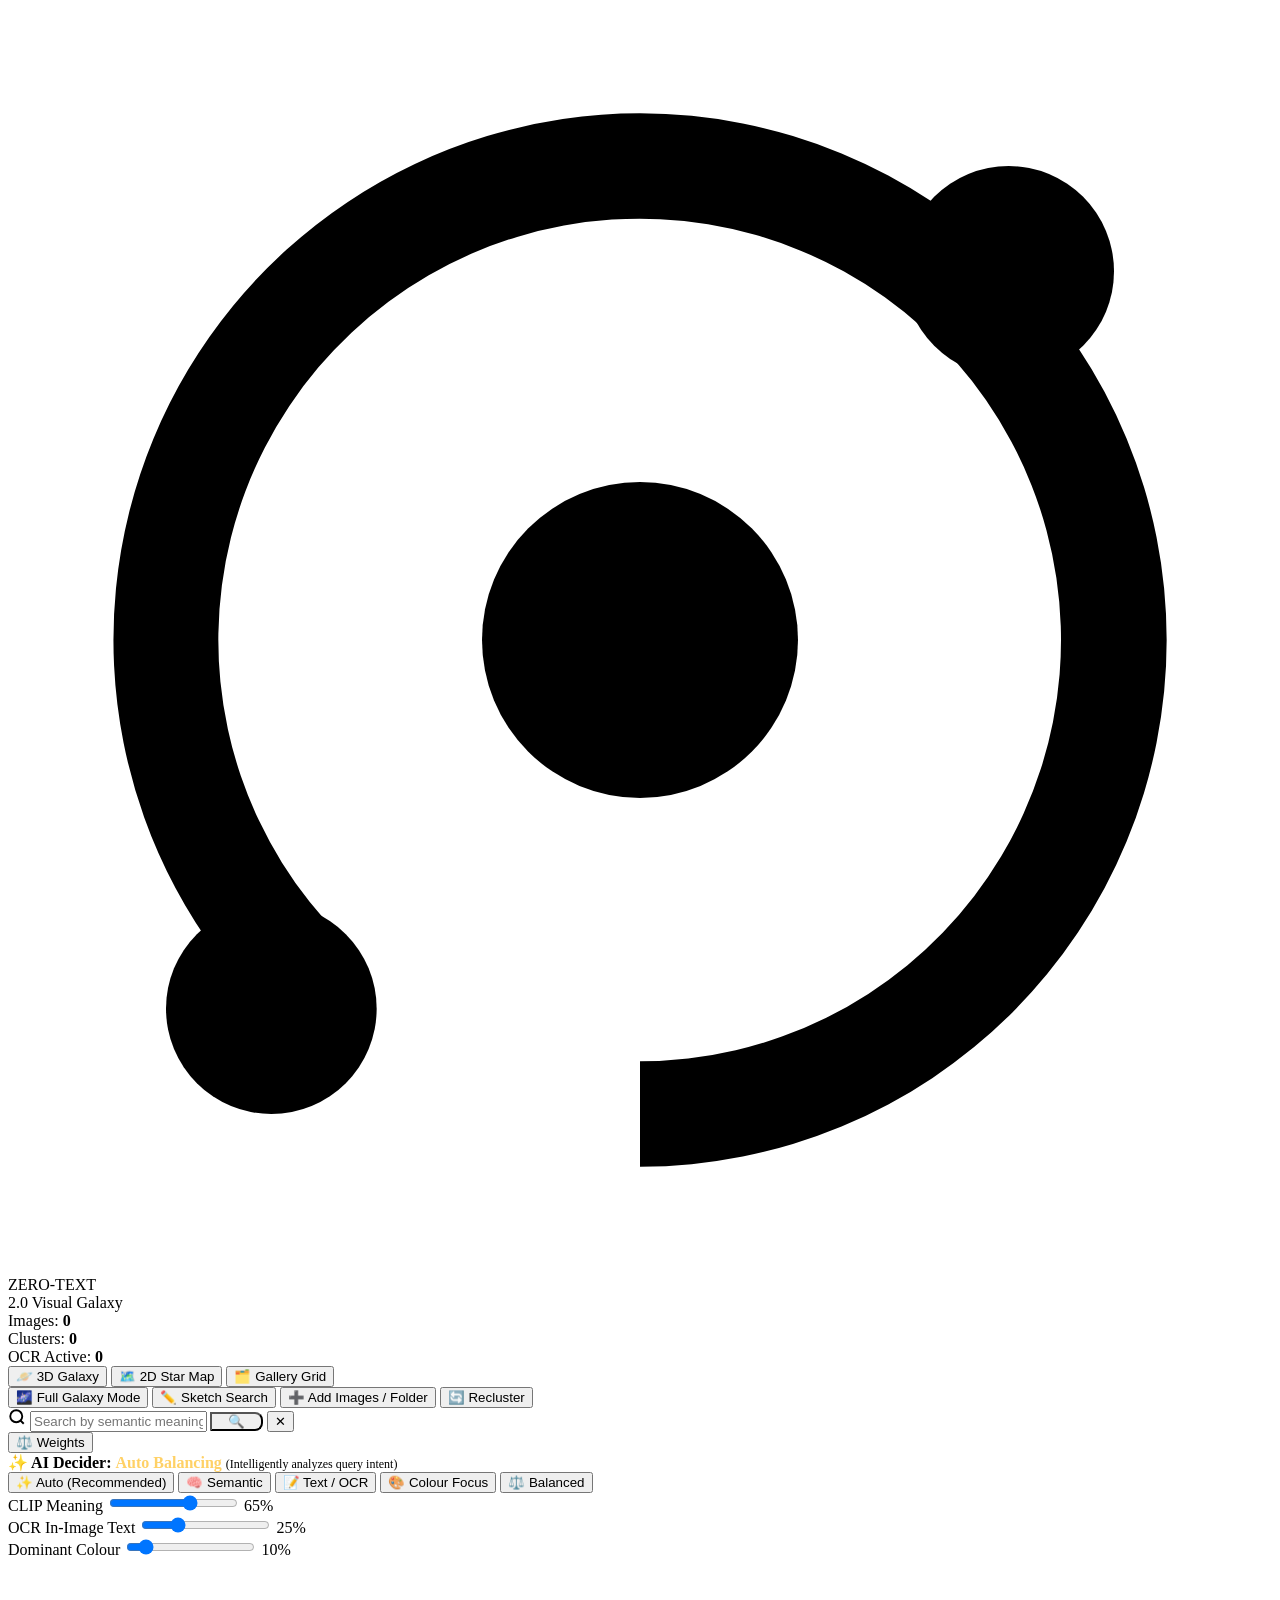
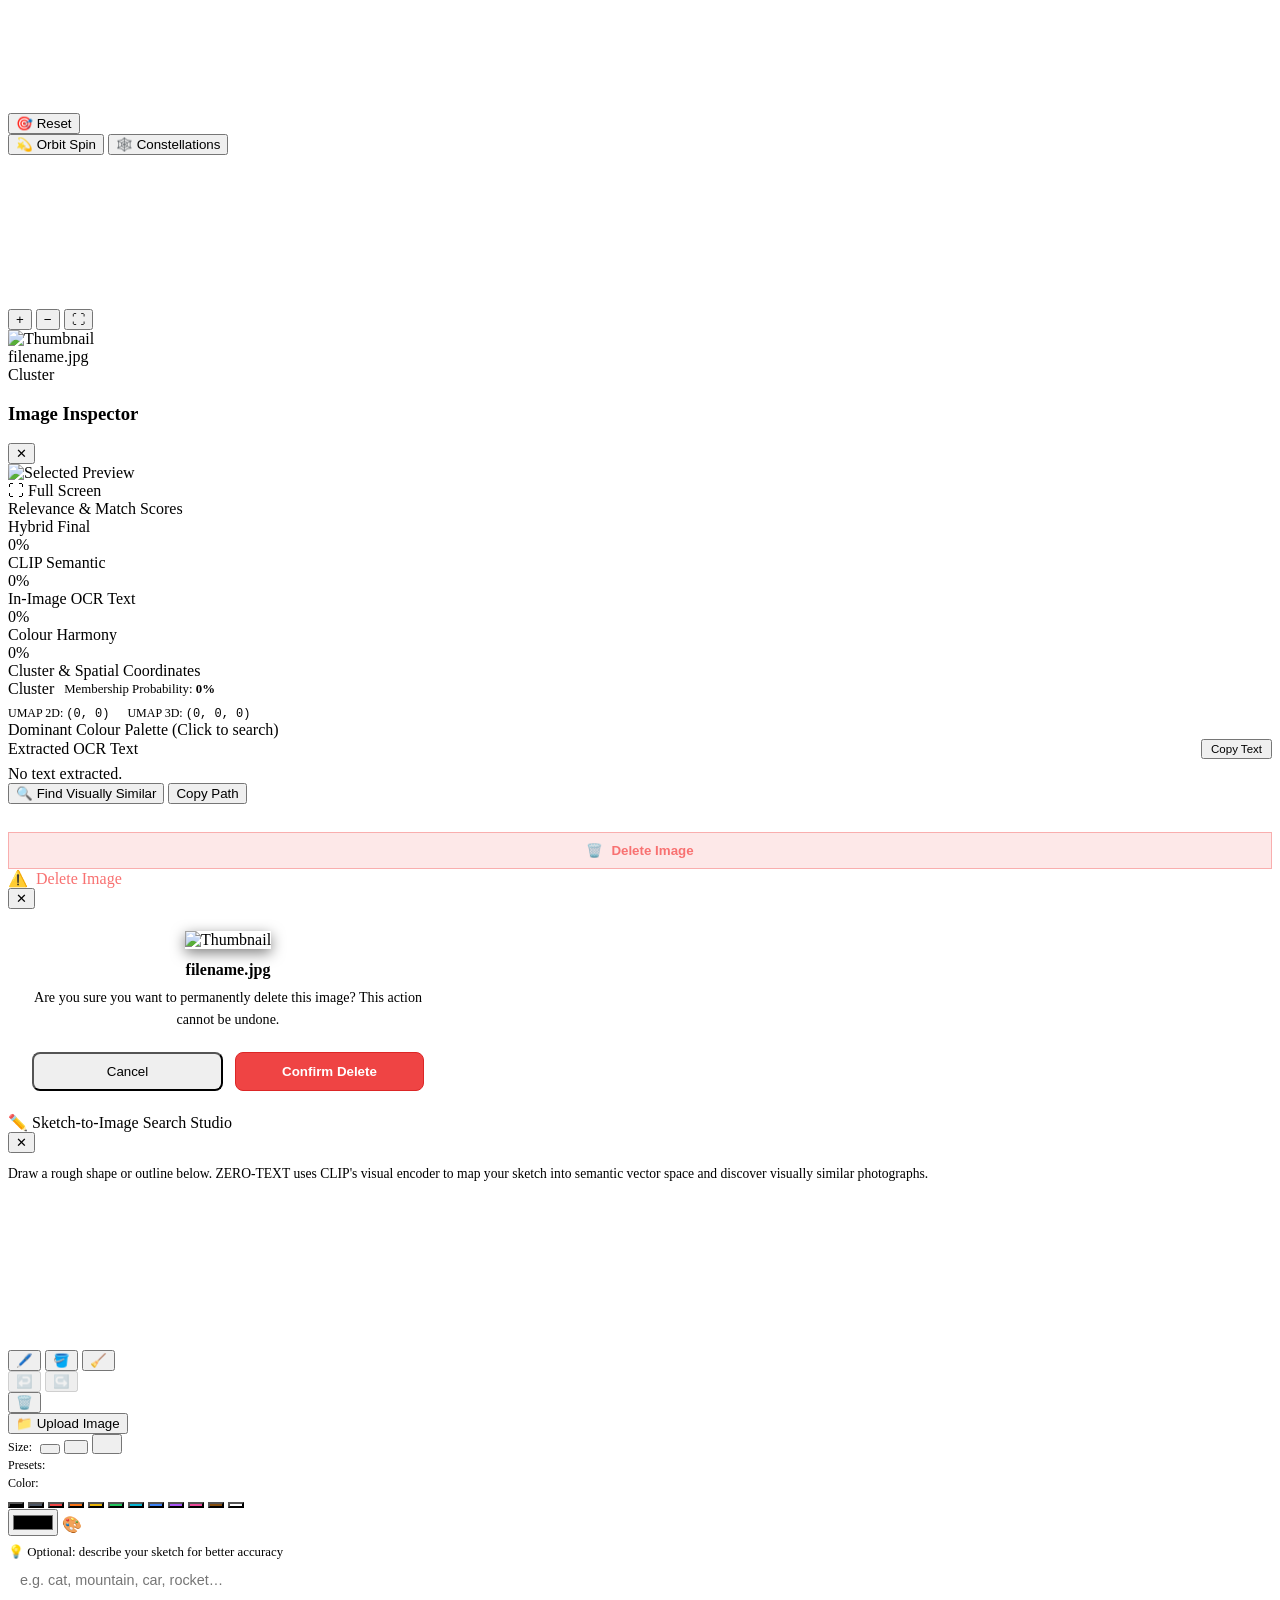
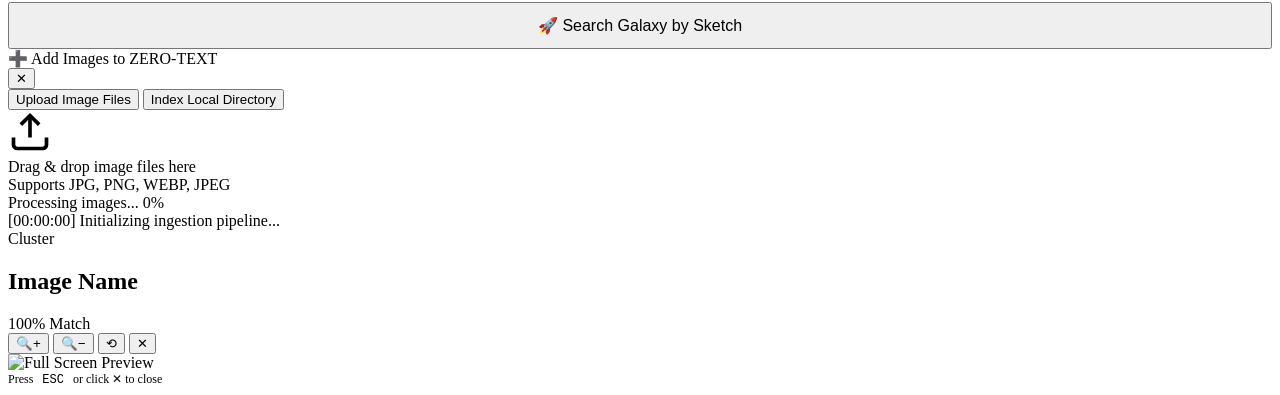
==== web/index.html @ 43053545 "drag search error fixed" ====
<!DOCTYPE html>
<html lang="en">
<head>
  <meta charset="UTF-8">
  <meta name="viewport" content="width=device-width, initial-scale=1.0">
  <title>ZERO-TEXT | 3D Visual Galaxy & Multimodal Explorer</title>
  <link rel="preconnect" href="https://fonts.googleapis.com">
  <link rel="preconnect" href="https://fonts.gstatic.com" crossorigin>
  <link href="https://fonts.googleapis.com/css2?family=Space+Grotesk:wght@600;700;800;900&display=swap" rel="stylesheet">
  <link rel="stylesheet" href="/static/css/styles.css?v=2.6">
  <link rel="stylesheet" href="/static/css/arcade.css?v=2.6">
  <style id="arcade-embedded-styles">
/* ============================================================
   SHADOWBOX ARCADE & RETRO CYBERPUNK INTEGRATION STYLESHEET
   ============================================================ */

/* -------------------------------------------------------------
   0. UNLOCK TOAST BANNER (Triggered on 'SAM')
   ------------------------------------------------------------- */
.arcade-unlock-banner {
  position: fixed;
  top: 16px;
  left: 50%;
  transform: translateX(-50%);
  z-index: 9999;
  background: linear-gradient(135deg, rgba(10, 15, 30, 0.96), rgba(20, 10, 35, 0.96));
  border: 1px solid var(--accent-cyan, #70e1d1);
  border-radius: var(--radius-lg, 16px);
  box-shadow: 0 0 30px rgba(0, 245, 212, 0.35), 0 10px 40px rgba(0, 0, 0, 0.8);
  backdrop-filter: blur(12px);
  padding: 12px 24px;
  max-width: 680px;
  width: 90%;
  animation: slideDownBanner 0.4s cubic-bezier(0.16, 1, 0.3, 1) forwards;
  display: flex;
  align-items: center;
}

@keyframes slideDownBanner {
  from { opacity: 0; transform: translate(-50%, -30px); }
  to { opacity: 1; transform: translate(-50%, 0); }
}

.arcade-unlock-banner.glow-pulse {
  animation: slideDownBanner 0.4s ease forwards, arcadeGlowPulse 2s ease infinite alternate;
}

@keyframes arcadeGlowPulse {
  0% { box-shadow: 0 0 25px rgba(0, 245, 212, 0.35), 0 0 45px rgba(247, 37, 133, 0.2); }
  100% { box-shadow: 0 0 45px rgba(0, 245, 212, 0.65), 0 0 70px rgba(247, 37, 133, 0.4); }
}

.arcade-unlock-content {
  display: flex;
  align-items: center;
  gap: 16px;
  width: 100%;
}

.arcade-unlock-icon {
  font-size: 1.8rem;
  color: #ffd166;
  filter: drop-shadow(0 0 10px rgba(255, 209, 102, 0.8));
  animation: pulseIcon 1.2s infinite alternate;
}

@keyframes pulseIcon {
  0% { transform: scale(1); }
  100% { transform: scale(1.15); }
}

.arcade-unlock-text {
  flex: 1;
  display: flex;
  flex-direction: column;
}

.arcade-unlock-title {
  font-family: 'Space Grotesk', 'Segoe UI', sans-serif;
  font-weight: 800;
  font-size: 1.05rem;
  letter-spacing: 0.08em;
  color: #fff;
  text-shadow: 0 0 8px rgba(0, 245, 212, 0.8);
}

.arcade-unlock-sub {
  font-size: 0.78rem;
  color: var(--text-muted, #8b9bb4);
  letter-spacing: 0.04em;
}

.arcade-unlock-close {
  background: transparent;
  border: none;
  color: var(--text-muted, #8b9bb4);
  font-size: 1.2rem;
  cursor: pointer;
  padding: 4px;
  line-height: 1;
  transition: color 0.2s;
}

.arcade-unlock-close:hover {
  color: #fff;
}

/* -------------------------------------------------------------
   1. VIEW CONTAINER - ARCADE BAY
   ------------------------------------------------------------- */
#view-arcade {
  display: none;
  width: 100%;
  height: 100%;
  overflow-y: auto;
  padding: 32px 24px;
  box-sizing: border-box;
}

#view-arcade.active {
  display: block !important;
  opacity: 1 !important;
}

.arcade-bay-wrapper {
  max-width: 1240px;
  margin: 0 auto;
  display: flex;
  flex-direction: column;
  gap: 32px;
}

/* -------------------------------------------------------------
   2. HERO HEADER SECTION
   ------------------------------------------------------------- */
.arcade-hero {
  text-align: center;
  position: relative;
  padding: 28px 24px 24px;
  background: linear-gradient(180deg, rgba(16, 24, 48, 0.65) 0%, rgba(10, 15, 30, 0.45) 100%);
  border-radius: var(--radius-lg, 16px);
  border: 1px solid rgba(0, 245, 212, 0.2);
  box-shadow: 0 8px 32px rgba(0, 0, 0, 0.4), inset 0 0 20px rgba(0, 245, 212, 0.05);
}

.arcade-hero-badge {
  display: inline-block;
  padding: 5px 16px;
  font-size: 0.72rem;
  font-weight: 800;
  letter-spacing: 0.16em;
  text-transform: uppercase;
  color: var(--accent-cyan, #70e1d1);
  background: rgba(0, 245, 212, 0.12);
  border: 1px solid rgba(0, 245, 212, 0.35);
  border-radius: 20px;
  margin-bottom: 12px;
  box-shadow: 0 0 12px rgba(0, 245, 212, 0.2);
}

.arcade-hero-title {
  font-family: 'Space Grotesk', 'Segoe UI', sans-serif;
  font-size: 2.6rem;
  font-weight: 900;
  letter-spacing: 0.05em;
  background: linear-gradient(135deg, #ffffff 20%, #00f5d4 60%, #f72585 100%);
  -webkit-background-clip: text;
  -webkit-text-fill-color: transparent;
  margin: 0 0 8px 0;
  text-shadow: 0 0 25px rgba(0, 245, 212, 0.3);
}

.arcade-hero-tagline {
  font-size: 0.92rem;
  color: var(--text-muted, #8b9bb4);
  letter-spacing: 0.1em;
  text-transform: uppercase;
  margin-bottom: 24px;
  font-weight: 600;
}

/* -------------------------------------------------------------
   3. LIVE TELEMETRY STATUS BAR
   ------------------------------------------------------------- */
.arcade-status-bar {
  display: flex;
  align-items: center;
  justify-content: space-between;
  flex-wrap: wrap;
  gap: 16px;
  background: rgba(13, 19, 36, 0.88);
  border: 1px solid rgba(255, 255, 255, 0.08);
  border-radius: var(--radius-md, 10px);
  padding: 12px 20px;
  margin-top: 14px;
  backdrop-filter: blur(8px);
}

.status-indicator {
  display: flex;
  align-items: center;
  gap: 10px;
  font-weight: 700;
  font-size: 0.9rem;
}

.status-dot {
  width: 12px;
  height: 12px;
  border-radius: 50%;
  transition: all 0.3s ease;
  display: inline-block;
}

.status-dot.ready {
  background: #00f5d4;
  box-shadow: 0 0 12px rgba(0, 245, 212, 0.8);
}

.status-dot.running {
  background: #f72585;
  box-shadow: 0 0 16px rgba(247, 37, 133, 0.9);
  animation: pulseDot 1s infinite alternate;
}

@keyframes pulseDot {
  0% { transform: scale(1); }
  100% { transform: scale(1.3); }
}

.status-text {
  font-weight: 700;
  font-size: 0.88rem;
  color: var(--text-main, #f0f4fc);
  letter-spacing: 0.3px;
}

.status-telemetry {
  display: flex;
  align-items: center;
  gap: 18px;
  font-size: 0.84rem;
  color: var(--text-muted, #8b9bb4);
  flex-wrap: wrap;
}

.telemetry-item {
  display: inline-flex;
  align-items: center;
  gap: 6px;
  font-size: 0.84rem;
  color: var(--text-muted, #8b9bb4);
}

.telemetry-item strong {
  color: var(--accent-cyan, #70e1d1);
}

.status-actions {
  display: flex;
  align-items: center;
  gap: 10px;
}

.btn-arcade-refresh {
  padding: 7px 16px;
  font-size: 0.82rem;
  font-weight: 700;
  background: rgba(255, 255, 255, 0.08);
  border: 1px solid rgba(255, 255, 255, 0.16);
  border-radius: var(--radius-sm, 6px);
  color: var(--text-main, #f0f4fc);
  cursor: pointer;
  transition: all 0.2s;
  display: inline-flex;
  align-items: center;
  gap: 6px;
}

.btn-arcade-refresh:hover {
  background: rgba(0, 245, 212, 0.2);
  border-color: var(--accent-cyan, #70e1d1);
  color: #fff;
  box-shadow: 0 0 12px rgba(0, 245, 212, 0.3);
}

.btn-arcade-stop, .btn.btn-arcade-stop.danger {
  padding: 7px 16px;
  font-size: 0.82rem;
  font-weight: 700;
  background: rgba(247, 37, 133, 0.2);
  border: 1px solid rgba(247, 37, 133, 0.55);
  border-radius: var(--radius-sm, 6px);
  color: #ff6b9d;
  cursor: pointer;
  transition: all 0.2s;
  display: inline-flex;
  align-items: center;
  gap: 6px;
}

.btn-arcade-stop:hover, .btn.btn-arcade-stop.danger:hover {
  background: rgba(247, 37, 133, 0.45);
  box-shadow: 0 0 16px rgba(247, 37, 133, 0.6);
  color: #fff;
}

/* -------------------------------------------------------------
   4. MISSING DEPENDENCIES ALERT BOX
   ------------------------------------------------------------- */
.arcade-alert-box {
  display: flex;
  align-items: center;
  gap: 14px;
  margin-top: 16px;
  padding: 14px 20px;
  border-radius: var(--radius-md, 10px);
  background: rgba(255, 159, 28, 0.1);
  border: 1px solid rgba(255, 159, 28, 0.35);
  color: #ffbe76;
  text-align: left;
  font-size: 0.85rem;
}

.arcade-alert-box .alert-icon {
  font-size: 1.6rem;
}

.arcade-alert-box .alert-content {
  flex: 1;
  display: flex;
  flex-direction: column;
  gap: 4px;
}

.arcade-alert-box .code-pill {
  display: inline-block;
  background: rgba(0, 0, 0, 0.5);
  padding: 3px 10px;
  border-radius: 4px;
  color: #00f5d4;
  font-family: 'Consolas', monospace;
  font-size: 0.85rem;
  margin-top: 4px;
  border: 1px solid rgba(0, 245, 212, 0.25);
}

/* -------------------------------------------------------------
   4B. LIVE SENSOR DIAGNOSTIC & CALIBRATION MIRROR
   ------------------------------------------------------------- */
.btn-arcade-mirror {
  padding: 7px 16px;
  font-size: 0.82rem;
  font-weight: 700;
  background: linear-gradient(135deg, rgba(0, 245, 212, 0.15) 0%, rgba(112, 225, 209, 0.25) 100%);
  border: 1px solid rgba(0, 245, 212, 0.4);
  border-radius: var(--radius-sm, 6px);
  color: var(--accent-cyan, #70e1d1);
  cursor: pointer;
  transition: all 0.25s ease;
  display: inline-flex;
  align-items: center;
  gap: 6px;
}

.btn-arcade-mirror:hover {
  background: linear-gradient(135deg, rgba(0, 245, 212, 0.3) 0%, rgba(112, 225, 209, 0.45) 100%);
  border-color: #00f5d4;
  color: #fff;
  box-shadow: 0 0 16px rgba(0, 245, 212, 0.35);
  transform: translateY(-1px);
}

.arcade-mirror-panel {
  background: linear-gradient(170deg, rgba(14, 20, 38, 0.95) 0%, rgba(8, 12, 24, 0.98) 100%);
  border: 1px solid rgba(0, 245, 212, 0.3);
  border-radius: var(--radius-lg, 16px);
  padding: 22px;
  margin-bottom: 28px;
  box-shadow: 0 12px 36px rgba(0, 0, 0, 0.5), 0 0 24px rgba(0, 245, 212, 0.12);
  animation: mirrorFadeIn 0.3s cubic-bezier(0.16, 1, 0.3, 1);
}

@keyframes mirrorFadeIn {
  from { opacity: 0; transform: translateY(-12px); }
  to { opacity: 1; transform: translateY(0); }
}

.mirror-panel-header {
  display: flex;
  align-items: center;
  justify-content: space-between;
  margin-bottom: 18px;
  padding-bottom: 12px;
  border-bottom: 1px solid rgba(255, 255, 255, 0.08);
}

.mirror-panel-title {
  display: flex;
  align-items: center;
  gap: 10px;
  font-size: 0.95rem;
  color: var(--text-main, #f0f4fc);
  letter-spacing: 0.5px;
}

.pulse-optic {
  width: 10px;
  height: 10px;
  border-radius: 50%;
  background: #00f5d4;
  box-shadow: 0 0 10px #00f5d4;
  animation: opticPulse 1.6s infinite;
}

@keyframes opticPulse {
  0%, 100% { opacity: 1; transform: scale(1); }
  50% { opacity: 0.4; transform: scale(0.8); }
}

.mirror-badge {
  font-size: 0.68rem;
  font-weight: 800;
  padding: 2px 8px;
  border-radius: 4px;
  background: rgba(0, 245, 212, 0.15);
  color: #00f5d4;
  border: 1px solid rgba(0, 245, 212, 0.35);
  letter-spacing: 1px;
}

.btn-close-mirror {
  background: rgba(255, 255, 255, 0.06);
  border: 1px solid rgba(255, 255, 255, 0.12);
  color: var(--text-muted, #8b9bb4);
  padding: 5px 12px;
  border-radius: 6px;
  cursor: pointer;
  font-size: 0.8rem;
  transition: all 0.2s;
}

.btn-close-mirror:hover {
  background: rgba(239, 71, 111, 0.2);
  border-color: #ef476f;
  color: #fff;
}

.mirror-body {
  display: grid;
  grid-template-columns: 1fr 340px;
  gap: 22px;
  align-items: start;
}

@media (max-width: 900px) {
  .mirror-body { grid-template-columns: 1fr; }
}

.mirror-video-container {
  position: relative;
  width: 100%;
  aspect-ratio: 16 / 9;
  max-height: 380px;
  background: #000;
  border-radius: 12px;
  overflow: hidden;
  border: 1px solid rgba(0, 245, 212, 0.35);
  box-shadow: inset 0 0 20px rgba(0, 245, 212, 0.15);
}

.mirror-video-container video {
  width: 100%;
  height: 100%;
  object-fit: cover;
  transform: scaleX(-1);
  display: block;
}

.mirror-hud-overlay {
  position: absolute;
  inset: 0;
  pointer-events: none;
  display: flex;
  flex-direction: column;
  justify-content: space-between;
  padding: 12px;
}

.hud-corner {
  position: absolute;
  width: 18px;
  height: 18px;
  border-color: #00f5d4;
  border-style: solid;
}

.hud-corner.top-left { top: 12px; left: 12px; border-width: 2px 0 0 2px; }
.hud-corner.top-right { top: 12px; right: 12px; border-width: 2px 2px 0 0; }
.hud-corner.bottom-left { bottom: 12px; left: 12px; border-width: 0 0 2px 2px; }
.hud-corner.bottom-right { bottom: 12px; right: 12px; border-width: 0 2px 2px 0; }

.hud-pose-guide {
  position: absolute;
  top: 50%;
  left: 50%;
  transform: translate(-50%, -50%);
  width: 220px;
  height: 260px;
  display: flex;
  flex-direction: column;
  align-items: center;
  pointer-events: none;
}

.guide-head {
  width: 74px;
  height: 88px;
  border: 2px dashed rgba(0, 245, 212, 0.55);
  border-radius: 50%;
  margin-top: 10px;
  box-shadow: 0 0 12px rgba(0, 245, 212, 0.2);
}

.guide-torso {
  position: relative;
  width: 100%;
  flex: 1;
  display: flex;
  align-items: center;
  justify-content: space-between;
}

.guide-shoulder-line {
  position: absolute;
  top: 24px;
  left: 10%;
  right: 10%;
  height: 2px;
  background: linear-gradient(90deg, transparent, rgba(0, 245, 212, 0.4), transparent);
}

.guide-strike-zone {
  width: 52px;
  height: 52px;
  border-radius: 50%;
  border: 2px solid rgba(255, 209, 102, 0.6);
  background: rgba(255, 209, 102, 0.1);
  display: flex;
  align-items: center;
  justify-content: center;
  font-size: 0.75rem;
  font-weight: 800;
  color: #ffd166;
  box-shadow: 0 0 12px rgba(255, 209, 102, 0.25);
  animation: strikePulse 2s infinite ease-in-out;
}

@keyframes strikePulse {
  0%, 100% { transform: scale(1); opacity: 0.8; }
  50% { transform: scale(1.1); opacity: 1; }
}

.hud-fps-pill {
  position: absolute;
  top: 12px;
  left: 36px;
  font-family: 'Consolas', monospace;
  font-size: 0.75rem;
  font-weight: 700;
  color: #00f5d4;
  background: rgba(0, 0, 0, 0.6);
  padding: 2px 8px;
  border-radius: 4px;
  border: 1px solid rgba(0, 245, 212, 0.25);
}

.hud-feed-badge {
  position: absolute;
  bottom: 12px;
  right: 36px;
  font-size: 0.7rem;
  font-weight: 700;
  letter-spacing: 0.8px;
  color: var(--text-muted, #8b9bb4);
  background: rgba(0, 0, 0, 0.6);
  padding: 3px 8px;
  border-radius: 4px;
}

.mirror-telemetry-col {
  display: flex;
  flex-direction: column;
  gap: 14px;
}

.sensor-metric-card {
  background: rgba(255, 255, 255, 0.03);
  border: 1px solid rgba(255, 255, 255, 0.07);
  border-radius: 10px;
  padding: 12px 14px;
}

.metric-label {
  display: block;
  font-size: 0.75rem;
  font-weight: 700;
  color: var(--text-muted, #8b9bb4);
  text-transform: uppercase;
  letter-spacing: 0.5px;
  margin-bottom: 6px;
}

.metric-value-row, .metric-label-row {
  display: flex;
  align-items: center;
  justify-content: space-between;
  margin-bottom: 8px;
}

.lighting-pill {
  font-size: 0.7rem;
  font-weight: 800;
  padding: 2px 8px;
  border-radius: 4px;
  background: rgba(6, 214, 160, 0.2);
  color: #06d6a0;
  border: 1px solid rgba(6, 214, 160, 0.4);
}

.metric-bar-bg {
  position: relative;
  width: 100%;
  height: 8px;
  background: rgba(0, 0, 0, 0.4);
  border-radius: 4px;
  overflow: hidden;
  border: 1px solid rgba(255, 255, 255, 0.08);
}

.metric-bar-fill {
  height: 100%;
  background: linear-gradient(90deg, #00f5d4, #70e1d1);
  border-radius: 4px;
  transition: width 0.1s ease-out;
}

.mic-meter-bg {
  height: 12px;
  border-radius: 6px;
  overflow: visible;
}

.mic-meter-fill {
  background: linear-gradient(90deg, #06d6a0 0%, #ffd166 65%, #ef476f 100%);
  transition: width 0.06s ease;
}

.kiai-marker {
  position: absolute;
  top: -18px;
  right: 20%;
  font-size: 0.62rem;
  font-weight: 800;
  color: #ffbe76;
  letter-spacing: 0.5px;
}

.kiai-active {
  color: #ff3838 !important;
  text-shadow: 0 0 8px rgba(255, 56, 56, 0.8);
}

.metric-hint {
  display: block;
  font-size: 0.72rem;
  color: var(--text-dim, #637b99);
  margin-top: 6px;
}

.framing-status {
  font-size: 0.78rem;
  line-height: 1.4;
  color: var(--text-main, #f0f4fc);
}

.mirror-actions-row {
  display: flex;
  flex-direction: column;
  gap: 8px;
  margin-top: 4px;
}

.mirror-note {
  font-size: 0.72rem;
  color: var(--text-dim, #637b99);
  line-height: 1.3;
}

/* -------------------------------------------------------------
   5. INTERACTIVE LAUNCH CARDS GRID
   ------------------------------------------------------------- */
.arcade-cards-grid {
  display: grid;
  grid-template-columns: repeat(auto-fit, minmax(320px, 1fr));
  gap: 24px;
}

.arcade-card {
  position: relative;
  background: linear-gradient(170deg, rgba(18, 26, 48, 0.85) 0%, rgba(10, 14, 28, 0.95) 100%);
  border: 1px solid rgba(255, 255, 255, 0.08);
  border-radius: var(--radius-lg, 16px);
  padding: 28px 24px;
  display: flex;
  flex-direction: column;
  transition: all 0.3s cubic-bezier(0.16, 1, 0.3, 1);
  overflow: hidden;
  box-shadow: 0 8px 24px rgba(0, 0, 0, 0.4);
}

.arcade-card-glow {
  position: absolute;
  top: -60px;
  right: -60px;
  width: 180px;
  height: 180px;
  border-radius: 50%;
  background: radial-gradient(circle, rgba(112, 225, 209, 0.18) 0%, transparent 70%);
  pointer-events: none;
  transition: opacity 0.3s ease;
}

.launcher-card .arcade-card-glow {
  background: radial-gradient(circle, rgba(112, 225, 209, 0.22) 0%, transparent 70%);
}

.boxing-card .arcade-card-glow {
  background: radial-gradient(circle, rgba(247, 37, 133, 0.25) 0%, transparent 70%);
}

.fruit-card .arcade-card-glow {
  background: radial-gradient(circle, rgba(0, 245, 212, 0.25) 0%, transparent 70%);
}

.arcade-card:hover {
  transform: translateY(-6px);
  border-color: rgba(0, 245, 212, 0.5);
  box-shadow: 0 16px 36px rgba(0, 0, 0, 0.6), 0 0 25px rgba(0, 245, 212, 0.2);
}

.launcher-card:hover {
  border-color: rgba(112, 225, 209, 0.5);
  box-shadow: 0 16px 36px rgba(0, 0, 0, 0.6), 0 0 25px rgba(112, 225, 209, 0.25);
}

.boxing-card:hover {
  border-color: rgba(247, 37, 133, 0.5);
  box-shadow: 0 16px 36px rgba(0, 0, 0, 0.6), 0 0 25px rgba(247, 37, 133, 0.3);
}

.fruit-card:hover {
  border-color: rgba(0, 245, 212, 0.6);
  box-shadow: 0 16px 36px rgba(0, 0, 0, 0.6), 0 0 25px rgba(0, 245, 212, 0.3);
}

.arcade-card .card-badge {
  align-self: flex-start;
  font-size: 0.68rem;
  font-weight: 800;
  letter-spacing: 0.12em;
  padding: 4px 12px;
  border-radius: 12px;
  background: rgba(255, 209, 102, 0.15);
  color: #ffd166;
  border: 1px solid rgba(255, 209, 102, 0.35);
  margin-bottom: 16px;
  text-transform: uppercase;
}

.arcade-card .card-badge.boxing-badge {
  background: rgba(247, 37, 133, 0.15);
  color: #f72585;
  border-color: rgba(247, 37, 133, 0.35);
}

.arcade-card .card-badge.fruit-badge {
  background: rgba(0, 245, 212, 0.15);
  color: #00f5d4;
  border-color: rgba(0, 245, 212, 0.35);
}

.arcade-card .card-icon {
  font-size: 2.8rem;
  margin-bottom: 12px;
  filter: drop-shadow(0 4px 10px rgba(0, 0, 0, 0.4));
  line-height: 1;
}

.arcade-card .card-title {
  font-family: 'Space Grotesk', 'Segoe UI', sans-serif;
  font-size: 1.45rem;
  font-weight: 800;
  color: var(--text-main, #f0f4fc);
  margin: 0 0 8px 0;
  line-height: 1.25;
}

.arcade-card .card-desc {
  font-size: 0.88rem;
  color: var(--text-muted, #8b9bb4);
  line-height: 1.5;
  margin-bottom: 20px;
  flex: 1;
}

.arcade-card .card-specs {
  display: flex;
  flex-wrap: wrap;
  gap: 8px;
  margin-bottom: 22px;
}

.arcade-card .card-specs span {
  font-size: 0.75rem;
  padding: 5px 10px;
  background: rgba(255, 255, 255, 0.05);
  border: 1px solid rgba(255, 255, 255, 0.1);
  border-radius: var(--radius-sm, 6px);
  color: var(--text-muted, #8b9bb4);
  font-weight: 500;
}

.btn-arcade-launch {
  appearance: none;
  -webkit-appearance: none;
  display: flex;
  align-items: center;
  justify-content: center;
  gap: 8px;
  padding: 12px 18px;
  background: linear-gradient(135deg, rgba(0, 245, 212, 0.22), rgba(0, 187, 249, 0.32));
  border: 1px solid var(--accent-cyan, #70e1d1);
  border-radius: var(--radius-md, 10px);
  color: #fff;
  font-family: 'Space Grotesk', 'Segoe UI', sans-serif;
  font-weight: 700;
  font-size: 0.95rem;
  cursor: pointer;
  transition: all 0.25s ease;
  box-shadow: 0 4px 15px rgba(0, 245, 212, 0.18);
  width: 100%;
}

.btn-arcade-launch:hover:not(:disabled) {
  background: linear-gradient(135deg, rgba(0, 245, 212, 0.45), rgba(0, 187, 249, 0.55));
  box-shadow: 0 6px 22px rgba(0, 245, 212, 0.4);
  transform: translateY(-2px);
  color: #fff;
}

.boxing-card .btn-arcade-launch {
  background: linear-gradient(135deg, rgba(247, 37, 133, 0.25), rgba(114, 9, 183, 0.35));
  border-color: #f72585;
  box-shadow: 0 4px 15px rgba(247, 37, 133, 0.25);
}

.boxing-card .btn-arcade-launch:hover:not(:disabled) {
  background: linear-gradient(135deg, rgba(247, 37, 133, 0.45), rgba(114, 9, 183, 0.55));
  box-shadow: 0 6px 22px rgba(247, 37, 133, 0.45);
}

.fruit-card .btn-arcade-launch {
  background: linear-gradient(135deg, rgba(0, 245, 212, 0.25), rgba(0, 187, 249, 0.35));
  border-color: #00f5d4;
  box-shadow: 0 4px 15px rgba(0, 245, 212, 0.25);
}

.fruit-card .btn-arcade-launch:hover:not(:disabled) {
  background: linear-gradient(135deg, rgba(0, 245, 212, 0.45), rgba(0, 187, 249, 0.55));
  box-shadow: 0 6px 22px rgba(0, 245, 212, 0.45);
}

/* -------------------------------------------------------------
   6. HALL OF FAME LEADERBOARD & STATS SECTION
   ------------------------------------------------------------- */
.arcade-leaderboard-section {
  background: rgba(14, 20, 38, 0.65);
  border: 1px solid rgba(255, 255, 255, 0.08);
  border-radius: var(--radius-lg, 16px);
  padding: 24px;
  box-shadow: 0 8px 24px rgba(0, 0, 0, 0.3);
}

.leaderboard-header {
  margin-bottom: 20px;
}

.leaderboard-title {
  font-family: 'Space Grotesk', 'Segoe UI', sans-serif;
  font-size: 1.35rem;
  font-weight: 800;
  color: var(--text-main, #f0f4fc);
  margin: 0 0 4px 0;
}

.leaderboard-subtitle {
  font-size: 0.82rem;
  color: var(--text-muted, #8b9bb4);
  margin: 0;
}

.arcade-stats-container {
  overflow-x: auto;
}

.arcade-table {
  width: 100%;
  border-collapse: collapse;
  font-size: 0.86rem;
}

.arcade-table th {
  text-align: left;
  padding: 12px 14px;
  background: rgba(11, 18, 34, 0.9);
  color: var(--accent-cyan, #70e1d1);
  font-weight: 700;
  font-size: 0.78rem;
  letter-spacing: 0.06em;
  text-transform: uppercase;
  border-bottom: 1px solid rgba(112, 225, 209, 0.2);
}

.arcade-table td {
  padding: 12px 14px;
  border-bottom: 1px solid rgba(255, 255, 255, 0.05);
  color: var(--text-main, #f0f4fc);
}

.arcade-table tr:hover td {
  background: rgba(112, 225, 209, 0.04);
}

.arcade-table tr.active-player-row td {
  background: rgba(0, 245, 212, 0.08);
  border-bottom-color: rgba(0, 245, 212, 0.2);
}

.col-rank {
  font-family: monospace;
  font-size: 0.95rem;
  color: #ffd166;
}

.col-player {
  display: flex;
  align-items: center;
  gap: 8px;
}

.player-name {
  font-weight: 700;
}

.player-active-tag {
  font-size: 0.62rem;
  font-weight: 800;
  padding: 2px 6px;
  border-radius: 8px;
  background: #00f5d4;
  color: #060913;
  letter-spacing: 0.05em;
}

.col-score.highlight {
  font-weight: 800;
  color: #ffd166;
  font-size: 0.95rem;
}

.score-pill {
  padding: 3px 8px;
  border-radius: 6px;
  font-weight: 700;
  font-size: 0.82rem;
}

.score-pill.boxer {
  background: rgba(247, 37, 133, 0.15);
  color: #f72585;
}

.score-pill.fruit {
  background: rgba(0, 245, 212, 0.15);
  color: #00f5d4;
}

.btn-set-player {
  padding: 5px 12px;
  font-size: 0.78rem;
  font-weight: 700;
  background: rgba(112, 225, 209, 0.15);
  border: 1px solid rgba(112, 225, 209, 0.35);
  color: var(--accent-cyan, #70e1d1);
  border-radius: var(--radius-sm, 6px);
  cursor: pointer;
  transition: all 0.2s;
}

.btn-set-player:hover {
  background: var(--accent-cyan, #70e1d1);
  color: #060913;
  box-shadow: 0 0 10px rgba(112, 225, 209, 0.5);
}

/* -------------------------------------------------------------
   7. DRAG AND DROP PROBE OVERLAY & TELEMETRY HUD
   ------------------------------------------------------------- */
.galaxy-drop-zone {
  position: absolute;
  inset: 0;
  z-index: 1200;
  background: rgba(6, 10, 22, 0.88);
  backdrop-filter: blur(8px);
  border: 3px dashed var(--accent-cyan, #70e1d1);
  margin: 12px;
  border-radius: var(--radius-lg, 16px);
  display: flex;
  align-items: center;
  justify-content: center;
  pointer-events: none;
  opacity: 0;
  visibility: hidden;
  transition: opacity 0.25s ease, visibility 0.25s ease;
  box-shadow: inset 0 0 50px rgba(0, 245, 212, 0.25), 0 0 30px rgba(0, 245, 212, 0.3);
}

.galaxy-drop-zone.active {
  opacity: 1;
  visibility: visible;
  pointer-events: auto !important;
}

.galaxy-drop-zone * {
  pointer-events: none !important;
}

.drop-zone-content {
  text-align: center;
  display: flex;
  flex-direction: column;
  align-items: center;
  gap: 14px;
}

.drop-zone-radar {
  position: relative;
  width: 90px;
  height: 90px;
  border-radius: 50%;
  border: 2px solid rgba(0, 245, 212, 0.5);
  background: rgba(0, 245, 212, 0.08);
  display: flex;
  align-items: center;
  justify-content: center;
  box-shadow: 0 0 24px rgba(0, 245, 212, 0.35);
  overflow: hidden;
}

.radar-sweep {
  position: absolute;
  inset: 0;
  border-radius: 50%;
  background: conic-gradient(from 0deg, transparent 0deg, rgba(0, 245, 212, 0.4) 60deg, transparent 90deg);
  animation: radarSpin 1.8s linear infinite;
}

@keyframes radarSpin {
  from { transform: rotate(0deg); }
  to { transform: rotate(360deg); }
}

.drop-icon {
  font-size: 2.2rem;
  z-index: 2;
  animation: dropFloat 2s ease-in-out infinite;
}

@keyframes dropFloat {
  0%, 100% { transform: translateY(0); }
  50% { transform: translateY(-6px); }
}

.drop-title {
  font-family: 'Space Grotesk', 'Segoe UI', sans-serif;
  font-size: 1.6rem;
  font-weight: 800;
  color: #fff;
  letter-spacing: 1.5px;
  text-shadow: 0 0 16px rgba(0, 245, 212, 0.5);
  margin: 0;
}

.drop-desc {
  font-size: 0.95rem;
  color: var(--text-muted, #8b9bb4);
  max-width: 480px;
  line-height: 1.5;
  margin: 0;
}

/* Floating Probe Telemetry HUD */
.probe-telemetry-hud {
  position: absolute;
  bottom: 24px;
  left: 50%;
  transform: translateX(-50%);
  z-index: 1050;
  background: linear-gradient(135deg, rgba(14, 20, 38, 0.94) 0%, rgba(8, 12, 24, 0.98) 100%);
  border: 1px solid rgba(255, 209, 102, 0.45);
  box-shadow: 0 8px 32px rgba(0, 0, 0, 0.6), 0 0 24px rgba(255, 209, 102, 0.2);
  border-radius: 12px;
  padding: 10px 18px;
  display: flex;
  align-items: center;
  gap: 16px;
  backdrop-filter: blur(10px);
  animation: probeHudPop 0.35s cubic-bezier(0.16, 1, 0.3, 1);
  max-width: 90%;
}

@keyframes probeHudPop {
  from { opacity: 0; transform: translate(-50%, 20px) scale(0.95); }
  to { opacity: 1; transform: translate(-50%, 0) scale(1); }
}

.probe-hud-thumb-wrap {
  width: 44px;
  height: 44px;
  border-radius: 8px;
  overflow: hidden;
  border: 1px solid rgba(255, 209, 102, 0.4);
  flex-shrink: 0;
  background: #000;
}

.probe-hud-thumb-wrap img {
  width: 100%;
  height: 100%;
  object-fit: cover;
  display: block;
}

.probe-hud-info {
  display: flex;
  flex-direction: column;
  gap: 3px;
}

.probe-hud-header {
  display: flex;
  align-items: center;
  gap: 8px;
  font-size: 0.85rem;
}

.probe-hud-tag {
  color: #ffd166;
  letter-spacing: 0.5px;
  font-weight: 800;
}

.probe-hud-filename {
  color: var(--text-muted, #8b9bb4);
  font-size: 0.8rem;
  max-width: 160px;
  white-space: nowrap;
  overflow: hidden;
  text-overflow: ellipsis;
}

.probe-hud-details {
  display: flex;
  align-items: center;
  gap: 8px;
  font-size: 0.82rem;
  color: var(--text-main, #f0f4fc);
  flex-wrap: wrap;
}

.probe-hud-details strong {
  color: var(--accent-cyan, #70e1d1);
}

.probe-hud-divider {
  color: var(--text-dim, #637b99);
}

.btn-dismiss-probe {
  padding: 5px 12px;
  background: rgba(255, 255, 255, 0.08);
  border: 1px solid rgba(255, 255, 255, 0.16);
  border-radius: 6px;
  color: var(--text-muted, #8b9bb4);
  font-size: 0.78rem;
  cursor: pointer;
  transition: all 0.2s;
  white-space: nowrap;
}

.btn-dismiss-probe:hover {
  background: rgba(239, 71, 111, 0.25);
  border-color: #ef476f;
  color: #fff;
}

  </style>
  <link rel="icon" href="data:image/svg+xml,<svg xmlns='http://www.w3.org/2000/svg' viewBox='0 0 100 100'><circle cx='50' cy='50' r='40' fill='%2370e1d1'/></svg>">
  <!-- Three.js CDN with graceful offline fallback built into Galaxy3D -->
  <script src="https://cdnjs.cloudflare.com/ajax/libs/three.js/r128/three.min.js"></script>
</head>
<body>

  <!-- ============================================================
       AI MODEL LOADING BANNER (hidden once CLIP is ready)
       ============================================================ -->
  <div id="loading-banner" style="
    display:none;
    position:fixed;top:0;left:0;right:0;z-index:9999;
    background:linear-gradient(90deg,#0d1b2a,#111e35);
    border-bottom:2px solid #4cc9f0;
    padding:10px 20px;
    align-items:center;gap:14px;
    color:#e0e8f5;font-size:0.85rem;
  ">
    <div style="width:18px;height:18px;border:2.5px solid #4cc9f0;border-top-color:transparent;border-radius:50%;animation:spin 0.8s linear infinite;flex-shrink:0"></div>
    <span id="loading-banner-msg">Loading CLIP AI model — searches will be ready shortly…</span>
    <style>@keyframes spin{to{transform:rotate(360deg)}}</style>
  </div>

  <!-- Retro Cyberpunk Arcade Unlock Banner (Triggered by secret 'SAM') -->
  <div id="arcade-unlock-banner" class="arcade-unlock-banner hidden" style="display: none;">
    <div class="arcade-unlock-content">
      <span class="arcade-unlock-icon">⚡</span>
      <div class="arcade-unlock-text">
        <span class="arcade-unlock-title">SHADOWBOX ARCADE UNLOCKED</span>
        <span class="arcade-unlock-sub">YOUR BODY IS THE CONTROLLER — SECRET PROTOCOL INITIALIZED</span>
      </div>
      <button class="arcade-unlock-close" id="btn-close-arcade-banner" title="Dismiss">✕</button>
    </div>
  </div>

  <!-- ============================================================
       TOP NAVBAR & BRANDING
       ============================================================ -->
  <header class="app-header">
    <div class="brand">
      <div class="brand-icon">
        <svg viewBox="0 0 24 24">
          <circle cx="12" cy="12" r="3" />
          <path d="M12 2a10 10 0 0 0-7.07 17.07l1.41-1.41A8 8 0 1 1 12 20v2a10 10 0 0 0 0-20z" />
          <circle cx="19" cy="5" r="2" />
          <circle cx="5" cy="19" r="2" />
        </svg>
      </div>
      <div>
        <div class="brand-title">ZERO-TEXT</div>
      </div>
      <span class="brand-badge">2.0 Visual Galaxy</span>
    </div>

    <!-- Live Stat Badges -->
    <div class="header-stats">
      <div class="stat-pill" title="Total Indexed Images">
        <span>Images:</span> <strong id="stat-total">0</strong>
      </div>
      <div class="stat-pill" title="HDBSCAN Discovered Clusters">
        <span>Clusters:</span> <strong id="stat-clusters">0</strong>
      </div>
      <div class="stat-pill" title="Images with OCR Detected Text">
        <span>OCR Active:</span> <strong id="stat-text">0</strong>
      </div>
    </div>

    <!-- View Mode Switcher -->
    <div class="view-tabs">
      <button class="view-tab-btn active" id="tab-galaxy3d" title="3D WebGL Cosmic Galaxy">
        <span>🪐</span> 3D Galaxy
      </button>
      <button class="view-tab-btn" id="tab-galaxy2d" title="2D UMAP Semantic Star Map">
        <span>🗺️</span> 2D Star Map
      </button>
      <button class="view-tab-btn" id="tab-grid" title="Card Gallery Grid">
        <span>🗂️</span> Gallery Grid
      </button>
      <!-- Secret Arcade Tab (unlocked by typing 'SAM') -->
      <button class="view-tab-btn hidden" id="tab-arcade" title="Shadowbox Arcade Portal" style="display: none;">
        <span>🕹️</span> Arcade
      </button>
    </div>

    <!-- Actions -->
    <div class="header-actions">
      <button class="btn" id="btn-toggle-search-bar" title="Toggle Search Bar on/off for full-screen 2D/3D visual galaxy exploration">
        <span>🌌</span> Full Galaxy Mode
      </button>
      <button class="btn" id="btn-open-sketch" title="Draw a rough sketch to find visually similar images">
        <span>✏️</span> Sketch Search
      </button>
      <button class="btn btn-primary" id="btn-open-add" title="Add individual image files or scan entire folders">
        <span>➕</span> Add Images / Folder
      </button>
      <button class="btn" id="btn-recluster" title="Re-run UMAP (2D & 3D) and HDBSCAN clustering">
        🔄 Recluster
      </button>
    </div>
  </header>

  <!-- ============================================================
       SEARCH HUB & MULTI-MODAL CONTROLS
       ============================================================ -->
  <section class="search-hub">
    <div class="search-row">
      <div class="search-box-wrap">
        <span class="search-icon">
          <svg width="18" height="18" viewBox="0 0 24 24" fill="none" stroke="currentColor" stroke-width="2.5">
            <circle cx="11" cy="11" r="8"></circle>
            <line x1="21" y1="21" x2="16.65" y2="16.65"></line>
          </svg>
        </span>
        <input
          type="text"
          id="search-input"
          class="search-input"
          placeholder="Search by semantic meaning, in-image OCR text, or dominant colour (e.g. 'blue machine learning', 'handwritten notes', 'rocket')..."
          autocomplete="off"
        />
        <button id="search-btn" class="btn btn-primary" style="padding:0 16px;border-radius:0 8px 8px 0;margin-left:-1px;flex-shrink:0" title="Search">🔍</button>
        <button id="search-clear-btn" class="search-clear-btn" title="Clear query">✕</button>
      </div>

      <button class="btn" id="weights-toggle-btn" title="Adjust hybrid scoring weights for CLIP, OCR, and Colour">
        <span>⚖️</span> Weights
      </button>
    </div>

    <!-- AI Auto-Weight Decider & Preset Selectors -->
    <div class="auto-decider-bar" id="auto-decider-bar">
      <div class="decider-tag" id="decider-tag">
        <span style="color:var(--accent-cyan);font-weight:700">✨ AI Decider:</span>
        <strong id="decider-label" style="color:#ffd166">Auto Balancing</strong>
        <span id="decider-reason" style="color:var(--text-muted);font-size:0.75rem;">(Intelligently analyzes query intent)</span>
      </div>
      <div class="preset-pills">
        <button class="preset-pill active" data-preset="auto" id="preset-auto" title="Automatically decide weights based on query keywords">✨ Auto (Recommended)</button>
        <button class="preset-pill" data-preset="semantic" title="75% CLIP, 15% OCR, 10% Colour">🧠 Semantic</button>
        <button class="preset-pill" data-preset="ocr" title="65% OCR, 25% CLIP, 10% Colour">📝 Text / OCR</button>
        <button class="preset-pill" data-preset="colour" title="75% Colour, 20% CLIP, 5% OCR">🎨 Colour Focus</button>
        <button class="preset-pill" data-preset="balanced" title="50% CLIP, 30% OCR, 20% Colour">⚖️ Balanced</button>
      </div>
    </div>

    <!-- Dynamic Tuning Sliders Drawer -->
    <div class="weights-drawer" id="weights-drawer">
      <div class="weight-item">
        <label for="weight-clip">CLIP Meaning</label>
        <input type="range" id="weight-clip" class="weight-slider" min="0" max="100" value="65" />
        <span class="weight-val" id="val-clip">65%</span>
      </div>
      <div class="weight-item">
        <label for="weight-ocr">OCR In-Image Text</label>
        <input type="range" id="weight-ocr" class="weight-slider" min="0" max="100" value="25" />
        <span class="weight-val" id="val-ocr">25%</span>
      </div>
      <div class="weight-item">
        <label for="weight-colour">Dominant Colour</label>
        <input type="range" id="weight-colour" class="weight-slider" min="0" max="100" value="10" />
        <span class="weight-val" id="val-colour">10%</span>
      </div>
    </div>

    <!-- Filter Pills & Query Insights -->
    <div style="display:flex;align-items:center;justify-content:space-between;gap:12px;">
      <div class="search-filter-pills" id="cluster-pills">
        <!-- Rendered dynamically -->
      </div>
      <div class="query-insights" id="query-insights"></div>
    </div>
  </section>

  <!-- ============================================================
       MAIN INTERACTIVE VIEWPORTS
       ============================================================ -->
  <main class="main-viewport">

    <!-- DRAG AND DROP PROBE HUD OVERLAY -->
    <div class="galaxy-drop-zone" id="galaxy-drop-zone">
      <div class="drop-zone-content">
        <div class="drop-zone-radar">
          <div class="radar-sweep"></div>
          <span class="drop-icon">🛰️</span>
        </div>
        <h2 class="drop-title">DROP IMAGE TO PROBE GALAXY</h2>
        <p class="drop-desc">Real-time CLIP visual embedding projection • Instant cluster positioning & neighbor spotlight</p>
      </div>
    </div>

    <!-- FLOATING PROBE TELEMETRY HUD -->
    <div class="probe-telemetry-hud" id="probe-telemetry-hud" style="display: none;">
      <div class="probe-hud-thumb-wrap">
        <img id="probe-hud-thumb" src="" alt="Probe thumbnail" />
      </div>
      <div class="probe-hud-info">
        <div class="probe-hud-header">
          <span class="pulse-optic"></span>
          <strong class="probe-hud-tag">TEST PROBE PROJECTED</strong>
          <span class="probe-hud-filename" id="probe-hud-filename">image.jpg</span>
        </div>
        <div class="probe-hud-details">
          <span>Predicted Manifold: <strong id="probe-hud-cluster">Cluster 0</strong></span>
          <span class="probe-hud-divider">•</span>
          <span>Nearest Neighbor: <strong id="probe-hud-neighbor">item.jpg</strong> (<span id="probe-hud-sim">94%</span>)</span>
        </div>
      </div>
      <button class="btn btn-sm btn-dismiss-probe" id="btn-dismiss-probe" title="Dismiss Test Probe">✕ Dismiss Probe</button>
    </div>

    <!-- 1. 3D VISUAL GALAXY -->
    <div class="view-container active" id="view-galaxy3d">
      <canvas id="galaxy3d-canvas"></canvas>

      <!-- 3D Floating Match Navigator HUD -->
      <div class="match-spotlight-hud" id="spotlight-3d-hud" style="display:none">
        <span style="color:var(--accent-cyan);font-weight:700">🎯 3D Match:</span>
        <strong id="spotlight-3d-title">filename.jpg</strong>
        <span class="spotlight-badge" id="spotlight-3d-score">95%</span>
        <button class="hud-btn" id="spotlight-3d-prev" title="Fly to previous match in 3D">◀ Prev</button>
        <button class="hud-btn" id="spotlight-3d-next" title="Fly to next match in 3D">Next ▶</button>
      </div>

      <!-- 3D Floating HUD -->
      <div class="galaxy-hud">
        <button class="hud-btn" id="hud-reset" title="Reset Camera">
          <span>🎯</span> Reset
        </button>
        <div class="hud-separator"></div>
        <button class="hud-btn active" id="hud-spin" title="Toggle Celestial Spin">
          <span>💫</span> Orbit Spin
        </button>
        <button class="hud-btn active" id="hud-lines" title="Toggle Cluster Constellations">
          <span>🕸️</span> Constellations
        </button>
      </div>
    </div>

    <!-- 2. 2D SEMANTIC STAR MAP -->
    <div class="view-container" id="view-galaxy2d">
      <div id="galaxy2d-container">
        <canvas id="galaxy2d-canvas"></canvas>

        <!-- 2D Floating Match Navigator HUD -->
        <div class="match-spotlight-hud" id="spotlight-2d-hud" style="display:none">
          <span style="color:var(--accent-cyan);font-weight:700">🗺️ 2D Match:</span>
          <strong id="spotlight-2d-title">filename.jpg</strong>
          <span class="spotlight-badge" id="spotlight-2d-score">95%</span>
          <button class="hud-btn" id="spotlight-2d-next" title="Focus next match in 2D">Next ▶</button>
        </div>

        <div class="map-controls">
          <button class="map-btn" id="map-zoom-in" title="Zoom In">+</button>
          <button class="map-btn" id="map-zoom-out" title="Zoom Out">−</button>
          <button class="map-btn" id="map-fit" title="Fit to Screen">⛶</button>
        </div>
      </div>
    </div>

    <!-- 3. CARD GALLERY GRID -->
    <div class="view-container" id="view-grid">
      <div id="grid-container">
        <div class="grid-wrapper" id="grid-wrapper">
          <!-- Rendered dynamically -->
        </div>
      </div>
    </div>

    <!-- 4. SHADOWBOX ARCADE BAY VIEW (SECRET ACCESS) -->
    <div class="view-container" id="view-arcade">
      <div class="arcade-bay-wrapper">
        <!-- Hero Header -->
        <div class="arcade-hero">
          <div class="arcade-hero-badge">AR KINETIC PLATFORM</div>
          <h1 class="arcade-hero-title">SHADOWBOX ARCADE</h1>
          <p class="arcade-hero-tagline">YOUR BODY IS THE CONTROLLER • 60 FPS ZERO-CONTROLLER COMPUTER VISION</p>

          <!-- Live Telemetry Status Bar -->
          <div class="arcade-status-bar" id="arcade-status-bar">
            <div class="status-indicator">
              <span class="status-dot ready" id="arcade-status-dot"></span>
              <span class="status-text" id="arcade-status-text">System Ready</span>
            </div>
            <div class="status-telemetry" id="arcade-active-info">
              <span class="telemetry-item">Active Player: <strong id="arcade-active-player">...</strong></span>
              <span class="telemetry-item" id="arcade-active-process" style="display:none">Running: <strong id="arcade-game-name">-</strong> (PID: <strong id="arcade-pid-val">-</strong>)</span>
            </div>
            <div class="status-actions">
              <button class="btn btn-arcade-mirror" id="btn-arcade-mirror" title="Launch Camera & Microphone Pre-Flight Calibration Mirror">📹 Sensor Mirror</button>
              <button class="btn btn-arcade-refresh" id="btn-arcade-refresh" title="Refresh Live Stats">🔄 Refresh</button>
              <button class="btn btn-arcade-stop danger" id="btn-arcade-stop" style="display: none;" title="Emergency Exit">🛑 Emergency Exit</button>
            </div>
          </div>

          <!-- Missing Dependency Alert Box -->
          <div class="arcade-alert-box" id="arcade-deps-alert" style="display: none;">
            <span class="alert-icon">⚠️</span>
            <div class="alert-content">
              <strong>Native Hardware Packages Not Yet Detected:</strong>
              <div id="arcade-missing-list" style="margin: 4px 0 6px 0; color: #ffbe76;"></div>
              <div>Run in your terminal to enable native camera and audio: <code class="code-pill">pip install pygame mediapipe sounddevice</code></div>
            </div>
          </div>
        </div>

        <!-- Live Camera & Mic Diagnostic Mirror -->
        <div class="arcade-mirror-panel" id="arcade-mirror-panel" style="display: none;">
          <div class="mirror-panel-header">
            <div class="mirror-panel-title">
              <span class="pulse-optic"></span>
              <strong>SENSOR DIAGNOSTIC & CALIBRATION MIRROR</strong>
              <span class="mirror-badge">LIVE WEBCAM & MIC PRE-FLIGHT</span>
            </div>
            <button class="btn btn-sm btn-close-mirror" id="btn-close-mirror" title="Close Sensor Mirror">✕ Close Mirror</button>
          </div>

          <div class="mirror-body">
            <!-- Video & HUD Reticle -->
            <div class="mirror-video-container">
              <video id="arcade-mirror-video" autoplay playsinline muted></video>
              <canvas id="arcade-mirror-overlay" style="display:none"></canvas>
              <div class="mirror-hud-overlay">
                <div class="hud-corner top-left"></div>
                <div class="hud-corner top-right"></div>
                <div class="hud-corner bottom-left"></div>
                <div class="hud-corner bottom-right"></div>
                <div class="hud-pose-guide">
                  <div class="guide-head" title="Align your head inside this reticle"></div>
                  <div class="guide-torso">
                    <div class="guide-shoulder-line"></div>
                    <div class="guide-strike-zone left" title="Left punch / blade strike zone">🥊 L</div>
                    <div class="guide-strike-zone right" title="Right punch / blade strike zone">R 🥊</div>
                  </div>
                </div>
                <div class="hud-fps-pill" id="mirror-fps-display">60 FPS</div>
                <div class="hud-feed-badge">LIVE OPTIC FEED (MIRRORED)</div>
              </div>
            </div>

            <!-- Sensor Metrics & VU Meter -->
            <div class="mirror-telemetry-col">
              <div class="sensor-metric-card">
                <span class="metric-label">💡 Environment Lighting</span>
                <div class="metric-value-row">
                  <strong id="mirror-lighting-val">Analyzing...</strong>
                  <span class="lighting-pill" id="mirror-lighting-pill">OPTIMAL</span>
                </div>
                <div class="metric-bar-bg"><div class="metric-bar-fill" id="mirror-lighting-bar" style="width: 75%"></div></div>
              </div>

              <div class="sensor-metric-card">
                <div class="metric-label-row">
                  <span class="metric-label">🎤 Acoustic Mic / Battle Cry Level</span>
                  <span class="mic-db" id="mirror-mic-db">0%</span>
                </div>
                <div class="metric-bar-bg mic-meter-bg">
                  <div class="metric-bar-fill mic-meter-fill" id="mirror-mic-bar" style="width: 0%"></div>
                  <div class="kiai-marker" id="mirror-kiai-marker" title="Kiai shout / clap trigger threshold">⚡ KIAI TRIGGER</div>
                </div>
                <span class="metric-hint">Shout "KIAI!" or clap hands to test burst detection.</span>
              </div>

              <div class="sensor-metric-card">
                <span class="metric-label">📐 Framing & Distance Guidance</span>
                <div class="framing-status" id="mirror-framing-status">
                  <span>🧍 Stand 5–7 feet back until your upper torso and fists align inside the glowing strike zones.</span>
                </div>
              </div>

              <div class="mirror-actions-row">
                <button class="btn btn-secondary" id="btn-toggle-camera-stream">⏹️ Stop Camera</button>
                <span class="mirror-note">Camera auto-releases upon game launch to prevent hardware lock.</span>
              </div>
            </div>
          </div>
        </div>

        <!-- 3 Interactive Launch Cards -->
        <div class="arcade-cards-grid">
          <!-- Card 1: Unified Launcher -->
          <div class="arcade-card launcher-card" data-game="launcher">
            <div class="arcade-card-glow"></div>
            <div class="card-badge">UNIFIED PORTAL</div>
            <div class="card-icon">🕹️</div>
            <h3 class="card-title">Arcade Launcher</h3>
            <p class="card-desc">The full desktop experience with interactive profile selection, background synthwave music, glove customizer, sound settings, and leaderboard browser.</p>
            <div class="card-specs">
              <span>🎛️ Settings Modal</span>
              <span>🎵 Music Manager</span>
              <span>🥊 Glove Skins</span>
            </div>
            <button class="btn-arcade-launch" data-game="launcher">
              <span>▶</span> Launch Unified Portal
            </button>
          </div>

          <!-- Card 2: Shadow Boxing -->
          <div class="arcade-card boxing-card" data-game="boxing">
            <div class="arcade-card-glow"></div>
            <div class="card-badge boxing-badge">KINETIC COMBAT</div>
            <div class="card-icon">🥊</div>
            <h3 class="card-title">Shadow Boxing AR</h3>
            <p class="card-desc">33 BlazePose points with 1€ filter stabilization, 6-stage punch state machine, acoustic Kiai microphone battle cries, sonic shield claps, and mecha boss waves.</p>
            <div class="card-specs">
              <span>⚡ 1€ Filter Pose</span>
              <span>🛡️ Sonic Shield</span>
              <span>💥 Kiai Overdrive</span>
            </div>
            <button class="btn-arcade-launch" data-game="boxing">
              <span>▶</span> Launch Shadow Boxing
            </button>
          </div>

          <!-- Card 3: Fruit Ninja -->
          <div class="arcade-card fruit-card" data-game="fruit_ninja">
            <div class="arcade-card-glow"></div>
            <div class="card-badge fruit-badge">LASER BLADES</div>
            <div class="card-icon">🍉</div>
            <h3 class="card-title">Fruit Ninja 2.0</h3>
            <p class="card-desc">Dual fist-gripped laser energy swords derived from knuckles. Continuous swept-capsule anti-tunneling slicing, combo multipliers, bomb hazards, and extra-life heart fruit.</p>
            <div class="card-specs">
              <span>⚔️ Dual Energy Blades</span>
              <span>🍉 Swept Capsule Physics</span>
              <span>⭐ 3 Difficulty Tiers</span>
            </div>
            <button class="btn-arcade-launch" data-game="fruit_ninja">
              <span>▶</span> Launch Fruit Ninja
            </button>
          </div>
        </div>

        <!-- Live Player Leaderboard & Stats Grid -->
        <div class="arcade-leaderboard-section">
          <div class="leaderboard-header">
            <div>
              <h2 class="leaderboard-title">🏆 Arcade Hall of Fame & Live Profiles</h2>
              <p class="leaderboard-subtitle">Per-player records synchronized in real time with atomic local persistence</p>
            </div>
          </div>
          <div class="arcade-stats-container" id="arcade-leaderboard-table-wrap">
            <!-- Dynamic Leaderboard Table -->
          </div>
        </div>
      </div>
    </div>

    <!-- Holographic Hover Tooltip -->
    <div class="galaxy-tooltip" id="galaxy-tooltip">
      <img class="tooltip-thumb" id="tooltip-thumb" src="" alt="Thumbnail" />
      <div class="tooltip-title" id="tooltip-title">filename.jpg</div>
      <div class="tooltip-meta">
        <span class="tooltip-badge" id="tooltip-cluster">Cluster</span>
        <span id="tooltip-score" style="color:var(--accent-cyan);font-weight:700"></span>
      </div>
    </div>
  </main>

  <!-- ============================================================
       SLIDE-OVER IMAGE INSPECTION DRAWER
       ============================================================ -->
  <aside class="inspector-drawer" id="inspector-drawer">
    <div class="inspector-header">
      <h3 class="inspector-title" id="drawer-title">Image Inspector</h3>
      <button class="close-btn" id="drawer-close-btn" title="Close">✕</button>
    </div>

    <div class="inspector-body">
      <!-- High-res preview (Clickable for full screen) -->
      <div class="inspector-preview-wrap" id="drawer-preview-wrap" title="Click to view full screen">
        <img class="inspector-preview-img" id="drawer-preview" src="" alt="Selected Preview" />
        <div class="fullscreen-hint">
          <span>⛶</span> Full Screen
        </div>
      </div>

      <!-- Search Result Feedback & Dataset Enrichment Component -->
      <div class="search-feedback-card" id="search-feedback-card" style="display: none;">
        <div class="feedback-inner">
          <div class="feedback-header">
            <span class="feedback-question">Was this your desired output?</span>
            <span class="feedback-meta" id="feedback-search-meta">Search Match</span>
          </div>
          <div class="feedback-actions" id="feedback-actions">
            <button type="button" class="feedback-btn feedback-yes" id="feedback-btn-yes" title="Yes, this is the desired output">
              <span class="feedback-btn-icon">✓</span> Yes
            </button>
            <button type="button" class="feedback-btn feedback-no" id="feedback-btn-no" title="No, this is not what I wanted">
              <span class="feedback-btn-icon">✕</span> No
            </button>
          </div>
          <div class="feedback-status" id="feedback-status" style="display: none;"></div>
        </div>
      </div>

      <!-- Match Scores -->
      <div>
        <div class="section-label">Relevance & Match Scores</div>
        <div class="scores-breakdown">
          <div class="score-box">
            <div class="score-box-label">Hybrid Final</div>
            <div class="score-box-value" id="score-final" style="color:var(--accent-cyan)">0%</div>
          </div>
          <div class="score-box">
            <div class="score-box-label">CLIP Semantic</div>
            <div class="score-box-value" id="score-clip">0%</div>
          </div>
          <div class="score-box">
            <div class="score-box-label">In-Image OCR Text</div>
            <div class="score-box-value" id="score-ocr">0%</div>
          </div>
          <div class="score-box">
            <div class="score-box-label">Colour Harmony</div>
            <div class="score-box-value" id="score-color">0%</div>
          </div>
        </div>
      </div>

      <!-- Cluster & Coordinates -->
      <div>
        <div class="section-label">Cluster & Spatial Coordinates</div>
        <div style="display:flex;gap:10px;align-items:center;margin-bottom:8px;">
          <span class="card-cluster-badge" id="drawer-cluster-tag" style="position:static">Cluster</span>
          <span style="font-size:0.8rem;color:var(--text-muted)">
            Membership Probability: <strong id="drawer-membership" style="color:var(--accent-cyan)">0%</strong>
          </span>
        </div>
        <div style="font-size:0.75rem;color:var(--text-dim);display:flex;gap:18px;">
          <span>UMAP 2D: <code id="drawer-coords-2d" style="color:var(--text-main)">(0, 0)</code></span>
          <span>UMAP 3D: <code id="drawer-coords-3d" style="color:var(--text-main)">(0, 0, 0)</code></span>
        </div>
      </div>

      <!-- Dominant Colours -->
      <div>
        <div class="section-label">Dominant Colour Palette (Click to search)</div>
        <div class="palette-chips" id="drawer-palette">
          <!-- Rendered dynamically -->
        </div>
      </div>

      <!-- OCR Extracted Text -->
      <div>
        <div style="display:flex;align-items:center;justify-content:space-between;margin-bottom:6px;">
          <div class="section-label" style="margin-bottom:0">Extracted OCR Text</div>
          <button class="btn" id="drawer-copy-ocr-btn" style="padding:2px 8px;font-size:0.72rem">Copy Text</button>
        </div>
        <div class="ocr-box" id="drawer-ocr-text">No text extracted.</div>
      </div>

      <!-- Actions -->
      <div class="inspector-actions">
        <button class="btn btn-primary" id="drawer-similar-btn" style="flex:1">
          <span>🔍</span> Find Visually Similar
        </button>
        <button class="btn" id="drawer-copy-path-btn">Copy Path</button>
      </div>

      <!-- Image Deletion Action -->
      <div style="margin-top: 14px; padding-top: 14px; border-top: 1px solid var(--border-subtle);">
        <button class="btn btn-danger" id="drawer-delete-btn" style="width: 100%; display: flex; align-items: center; justify-content: center; gap: 8px; background: rgba(239, 68, 68, 0.12); border: 1px solid rgba(239, 68, 68, 0.35); color: #f87171; font-weight: 600; padding: 10px 14px;">
          <span>🗑️</span> Delete Image
        </button>
      </div>
    </div>
  </aside>

  <!-- ============================================================
       MODAL: CONFIRM IMAGE DELETION
       ============================================================ -->
  <div class="modal-overlay" id="modal-delete-confirm">
    <div class="modal-card" style="max-width: 440px;">
      <div class="modal-header">
        <div class="modal-title" style="display:flex;align-items:center;gap:8px;color:#f87171;">
          <span>⚠️</span> Delete Image
        </div>
        <button class="close-btn" id="delete-cancel-x" title="Close">✕</button>
      </div>
      <div class="modal-body" style="padding: 22px 24px; text-align: center;">
        <img id="delete-confirm-thumb" src="" alt="Thumbnail" style="width: 110px; height: 110px; object-fit: cover; border-radius: var(--radius-md); border: 1px solid var(--border-subtle); margin-bottom: 12px; box-shadow: 0 4px 14px rgba(0,0,0,0.5);" />
        <div style="font-weight: 700; font-size: 1rem; color: var(--text-main); margin-bottom: 8px; word-break: break-all;" id="delete-confirm-filename">filename.jpg</div>
        <p style="font-size: 0.88rem; color: var(--text-muted); line-height: 1.5; margin: 0 0 22px 0;">
          Are you sure you want to permanently delete this image? This action cannot be undone.
        </p>
        <div style="display: flex; gap: 12px; justify-content: center;">
          <button class="btn" id="delete-cancel-btn" style="flex: 1; padding: 10px 18px; border-radius: 8px;">Cancel</button>
          <button class="btn" id="delete-confirm-btn" style="flex: 1; padding: 10px 18px; border-radius: 8px; background: #ef4444; border: 1px solid #dc2626; color: #fff; font-weight: 700;">Confirm Delete</button>
        </div>
      </div>
    </div>
  </div>

  <!-- ============================================================
       MODAL: INTERACTIVE SKETCH STUDIO
       ============================================================ -->
  <div class="modal-overlay" id="modal-sketch">
    <div class="modal-card">
      <div class="modal-header">
        <div class="modal-title">
          <span>✏️</span> Sketch-to-Image Search Studio
        </div>
        <button class="close-btn" id="close-sketch-btn">✕</button>
      </div>
      <div class="modal-body">
        <p style="font-size:0.85rem;color:var(--text-muted)">
          Draw a rough shape or outline below. ZERO-TEXT uses CLIP's visual encoder to map your sketch into semantic vector space and discover visually similar photographs.
        </p>

        <!-- Canvas -->
        <div class="sketch-canvas-wrap">
          <canvas id="sketch-canvas"></canvas>
        </div>

        <!-- Controls -->
        <div class="sketch-toolbar">
          <div class="sketch-tools">
            <button class="tool-btn active" id="tool-pen" title="Pen Tool">🖊️</button>
            <button class="tool-btn" id="tool-bucket" title="Bucket Fill (Flood Fill)">🪣</button>
            <button class="tool-btn" id="tool-eraser" title="Eraser">🧹</button>
            <div class="tool-divider"></div>
            <button class="tool-btn" id="btn-undo-sketch" title="Undo Last Stroke (Ctrl+Z)" disabled>↩️</button>
            <button class="tool-btn" id="btn-redo-sketch" title="Redo Last Stroke (Ctrl+Y)" disabled>↪️</button>
            <div class="tool-divider"></div>
            <button class="tool-btn" id="btn-clear-sketch" title="Clear Canvas">🗑️</button>
            <div class="tool-divider tool-divider-wide"></div>
            <button class="upload-sketch-btn" id="btn-upload-sketch-file" title="Upload sketch or reference image from computer">
              <span class="upload-btn-icon">📁</span>
              <span class="upload-btn-text">Upload Image</span>
            </button>
            <input type="file" id="sketch-file-input" accept="image/*" style="display:none" />
          </div>

          <div class="brush-sizes">
            <span style="font-size:0.75rem;color:var(--text-muted);margin-right:4px">Size:</span>
            <button class="brush-size-btn" data-size="3" title="Fine"><div class="brush-dot" style="width:4px;height:4px"></div></button>
            <button class="brush-size-btn active" data-size="7" title="Medium"><div class="brush-dot" style="width:8px;height:8px"></div></button>
            <button class="brush-size-btn" data-size="16" title="Bold"><div class="brush-dot" style="width:14px;height:14px"></div></button>
          </div>

          <!-- Sample Sketches -->
          <div class="sample-sketches-row">
            <span style="font-size:0.75rem;color:var(--text-muted)">Presets:</span>
            <div id="sample-sketches-row" style="display:flex;gap:6px"></div>
          </div>
        </div>

        <!-- Multi-Color Palette & Custom Color Picker -->
        <div class="sketch-colors-row">
          <span style="font-size:0.75rem;color:var(--text-muted);margin-right:4px">Color:</span>
          <div class="sketch-colors" id="sketch-colors-palette">
            <button type="button" class="color-swatch active" data-color="#000000" style="background:#000000" title="Black (#000000)"></button>
            <button type="button" class="color-swatch" data-color="#4b5563" style="background:#4b5563" title="Charcoal (#4b5563)"></button>
            <button type="button" class="color-swatch" data-color="#ef4444" style="background:#ef4444" title="Red (#ef4444)"></button>
            <button type="button" class="color-swatch" data-color="#f97316" style="background:#f97316" title="Orange (#f97316)"></button>
            <button type="button" class="color-swatch" data-color="#eab308" style="background:#eab308" title="Yellow (#eab308)"></button>
            <button type="button" class="color-swatch" data-color="#22c55e" style="background:#22c55e" title="Green (#22c55e)"></button>
            <button type="button" class="color-swatch" data-color="#06b6d4" style="background:#06b6d4" title="Cyan (#06b6d4)"></button>
            <button type="button" class="color-swatch" data-color="#3b82f6" style="background:#3b82f6" title="Blue (#3b82f6)"></button>
            <button type="button" class="color-swatch" data-color="#a855f7" style="background:#a855f7" title="Purple (#a855f7)"></button>
            <button type="button" class="color-swatch" data-color="#ec4899" style="background:#ec4899" title="Pink (#ec4899)"></button>
            <button type="button" class="color-swatch" data-color="#854d0e" style="background:#854d0e" title="Brown (#854d0e)"></button>
            <button type="button" class="color-swatch" data-color="#ffffff" style="background:#ffffff" title="White (#ffffff)"></button>
            <div class="color-picker-wrapper" title="Pick Custom Color">
              <input type="color" id="sketch-custom-color" class="sketch-color-input" value="#000000" />
              <span class="color-picker-icon" id="sketch-custom-icon">🎨</span>
            </div>
          </div>
        </div>

        <!-- Optional text hint for better accuracy -->
        <div style="margin-top:8px">
          <label for="sketch-text-hint" style="font-size:0.8rem;color:var(--text-muted);display:block;margin-bottom:4px">
            💡 Optional: describe your sketch for better accuracy
          </label>
          <input type="text" id="sketch-text-hint"
                 placeholder="e.g. cat, mountain, car, rocket…"
                 style="width:100%;padding:8px 12px;border-radius:8px;border:1px solid var(--border);background:var(--bg-card);color:var(--text);font-size:0.9rem;outline:none"
          />
        </div>

        <button class="btn btn-primary" id="btn-search-sketch" style="width:100%;padding:12px;font-size:1rem;margin-top:6px">
          <span>🚀</span> Search Galaxy by Sketch
        </button>
      </div>
    </div>
  </div>

  <!-- ============================================================
       MODAL: ADD IMAGES & DIRECTORY INGESTION
       ============================================================ -->
  <div class="modal-overlay" id="modal-add">
    <div class="modal-card">
      <div class="modal-header">
        <div class="modal-title">
          <span>➕</span> Add Images to ZERO-TEXT
        </div>
        <button class="close-btn" id="close-add-btn">✕</button>
      </div>
      <div class="modal-body">
        <div class="tab-headers">
          <button class="tab-header-btn active" id="tab-upload-files">Upload Image Files</button>
          <button class="tab-header-btn" id="tab-scan-dir">Index Local Directory</button>
        </div>

        <!-- 1. Upload Files -->
        <div id="body-upload-files">
          <div class="dropzone" id="dropzone">
            <div class="dropzone-icon">
              <svg width="44" height="44" viewBox="0 0 24 24" fill="none" stroke="currentColor" stroke-width="2">
                <path d="M21 15v4a2 2 0 0 1-2 2H5a2 2 0 0 1-2-2v-4"></path>
                <polyline points="17 8 12 3 7 8"></polyline>
                <line x1="12" y1="3" x2="12" y2="15"></line>
              </svg>
            </div>
            <div class="dropzone-text">Drag & drop image files here</div>
            <div class="dropzone-subtext">Supports JPG, PNG, WEBP, JPEG</div>
            <input type="file" id="file-input" multiple accept="image/*" style="display:none" />
          </div>
        </div>

        <!-- 2. Scan Directory -->
        <div id="body-scan-dir" style="display:none">
          <p style="font-size:0.85rem;color:var(--text-muted);margin-bottom:12px">
            Enter an absolute folder path on your computer. ZERO-TEXT will automatically crawl and index every image, extract CLIP embeddings, run RapidOCR, compute color palettes, and re-calculate the 2D/3D visual galaxy.
          </p>
          <div class="dir-input-row">
            <input
              type="text"
              id="dir-input"
              class="dir-input"
              placeholder="e.g. E:\Zero text AIML\data\sample_images or C:\Users\Username\Pictures"
              value="E:\Zero text AIML\data\sample_images"
            />
            <button class="btn btn-primary" id="btn-scan-dir">Index Folder</button>
          </div>
        </div>

        <!-- Live Ingestion Progress Tracker -->
        <div class="progress-container" id="progress-container">
          <div class="progress-header">
            <span id="progress-step">Processing images...</span>
            <span id="progress-percent" style="color:var(--accent-cyan)">0%</span>
          </div>
          <div class="progress-bar-bg">
            <div class="progress-bar-fill" id="progress-fill"></div>
          </div>
          <div class="progress-logs" id="progress-logs">
            <div>[00:00:00] Initializing ingestion pipeline...</div>
          </div>
        </div>
      </div>
    </div>
  </div>

  <!-- ============================================================
       MODAL: FULL SCREEN IMAGE LIGHTBOX
       ============================================================ -->
  <div class="lightbox-overlay" id="modal-lightbox">
    <div class="lightbox-header">
      <div class="lightbox-title-wrap">
        <span class="card-cluster-badge" id="lightbox-cluster-badge">Cluster</span>
        <h2 class="lightbox-title" id="lightbox-title">Image Name</h2>
        <span class="lightbox-score" id="lightbox-score">100% Match</span>
      </div>
      <div class="lightbox-controls">
        <button class="btn btn-icon" id="lightbox-zoom-in" title="Zoom In">🔍+</button>
        <button class="btn btn-icon" id="lightbox-zoom-out" title="Zoom Out">🔍−</button>
        <button class="btn btn-icon" id="lightbox-zoom-reset" title="Reset Zoom">⟲</button>
        <button class="close-btn" id="close-lightbox-btn" title="Close (ESC)">✕</button>
      </div>
    </div>
    <div class="lightbox-viewport" id="lightbox-viewport">
      <img class="lightbox-img" id="lightbox-img" src="" alt="Full Screen Preview" />
    </div>
    <div class="lightbox-footer">
      <div id="lightbox-meta-info" style="display:flex;gap:18px;align-items:center;">
        <span id="lightbox-dims" style="color:var(--text-muted)"></span>
        <span id="lightbox-path" style="color:var(--text-dim);font-family:monospace"></span>
      </div>
      <div style="font-size:0.75rem;color:var(--text-dim)">
        Press <kbd style="background:var(--bg-card);padding:2px 6px;border-radius:4px;border:1px solid var(--border-subtle)">ESC</kbd> or click ✕ to close
      </div>
    </div>
  </div>

  <!-- Toast Notification -->
  <div class="toast" id="toast"></div>

  <!-- Scripts -->
  <script src="/static/js/galaxy3d.js"></script>
  <script src="/static/js/galaxy2d.js"></script>
  <script src="/static/js/sketch.js"></script>
  <script src="/static/js/app.js"></script>
</body>
</html>
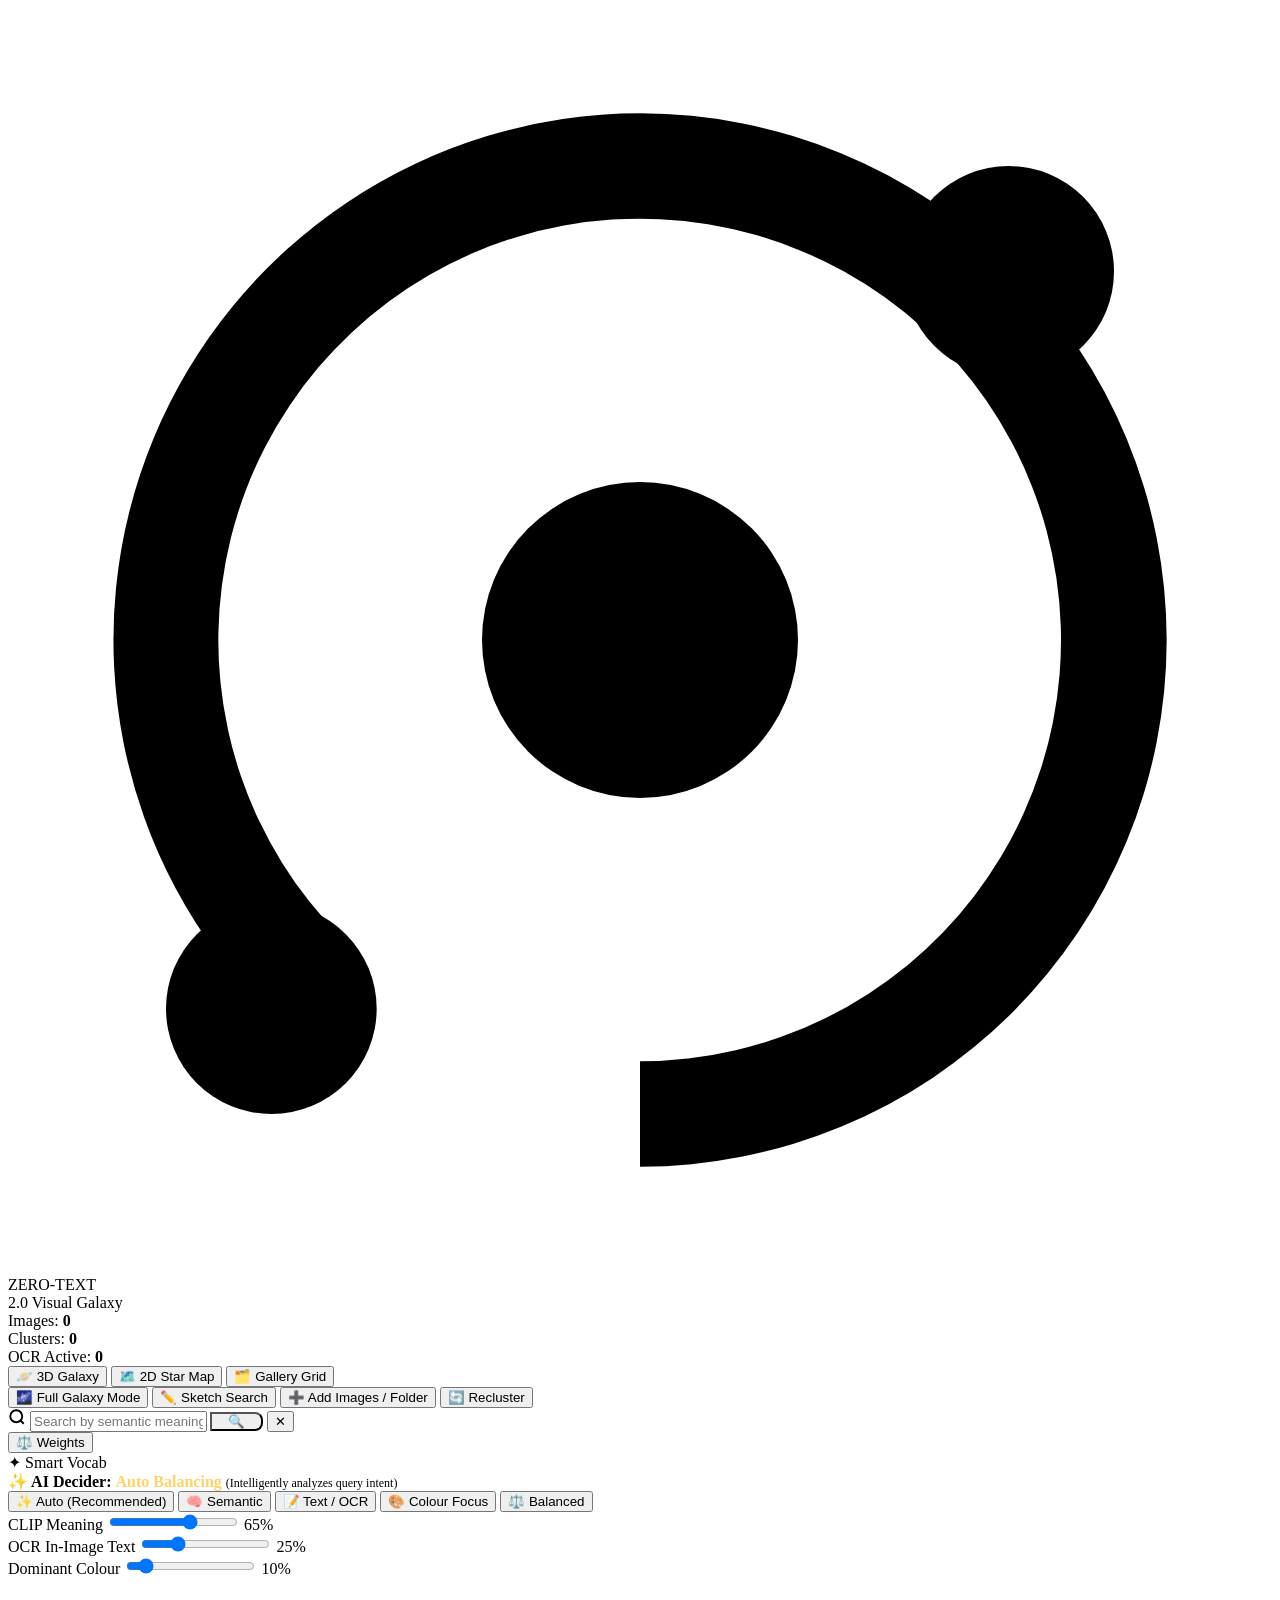
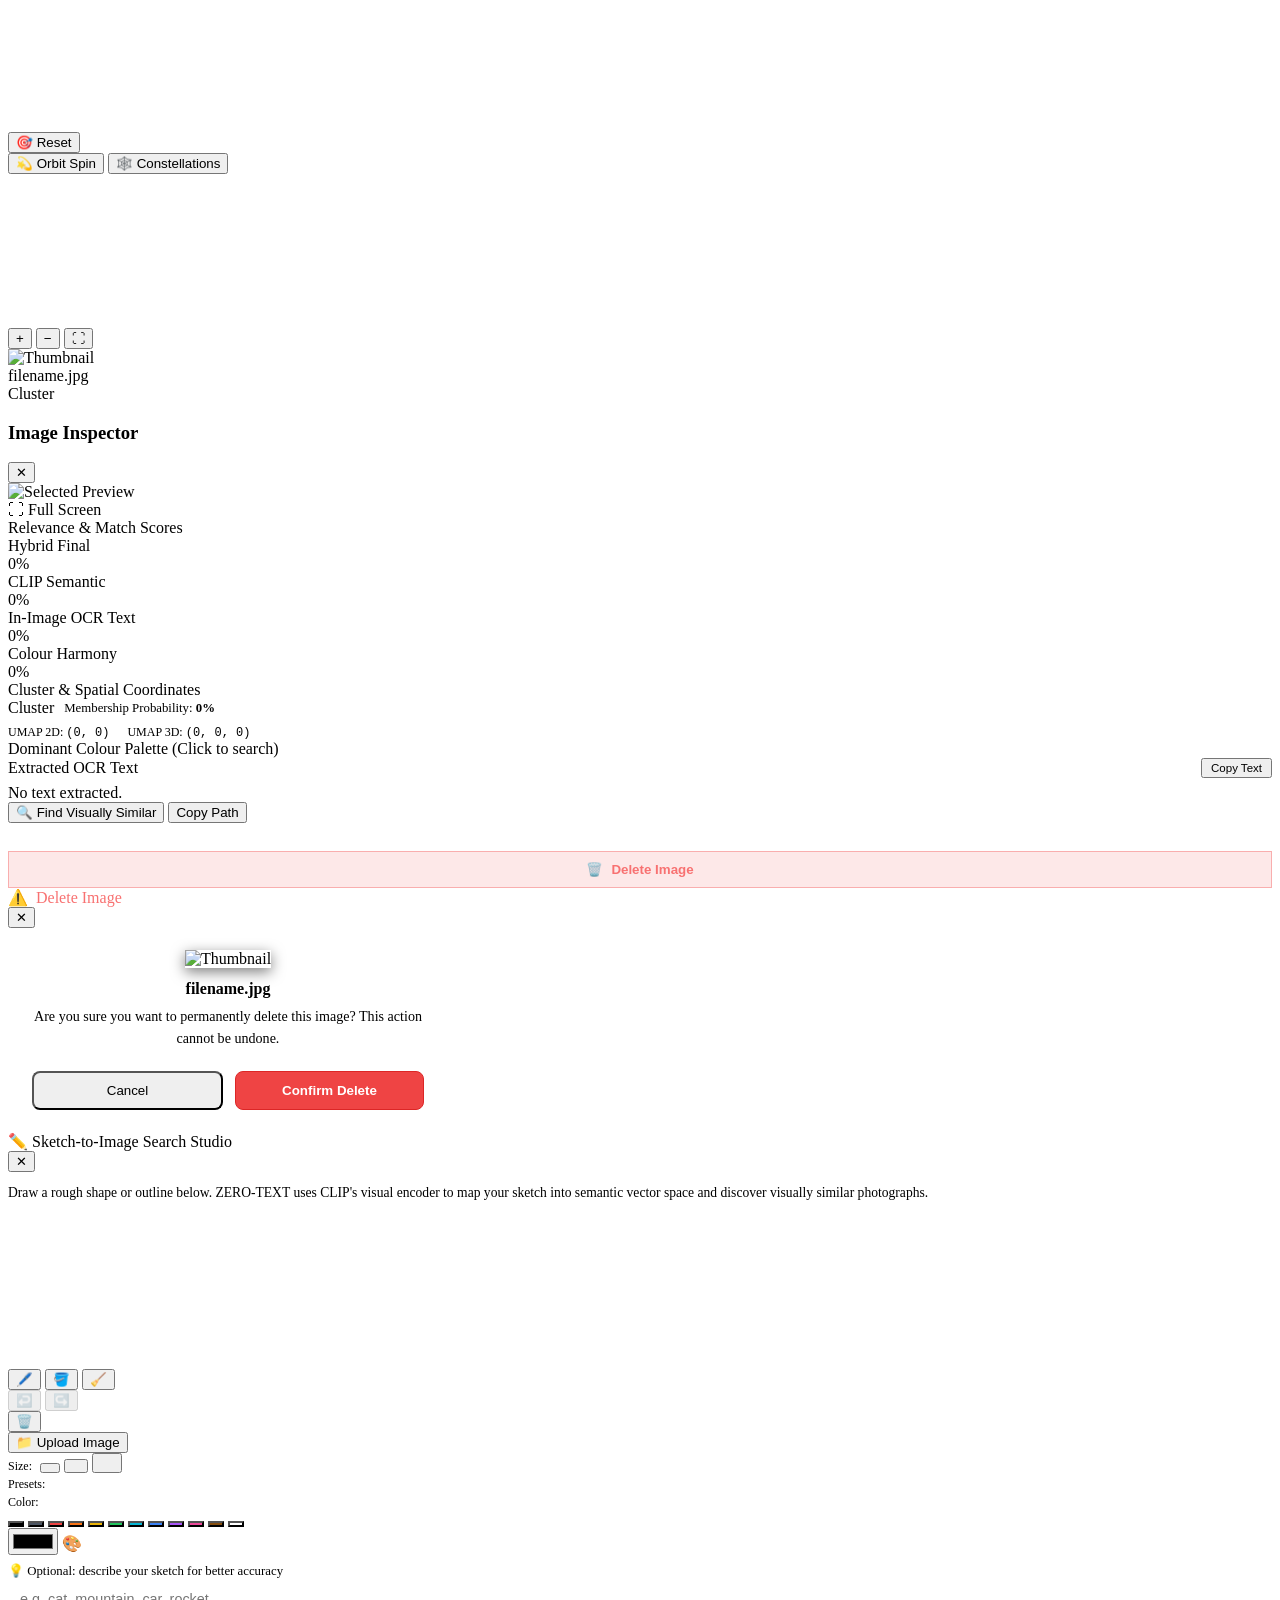
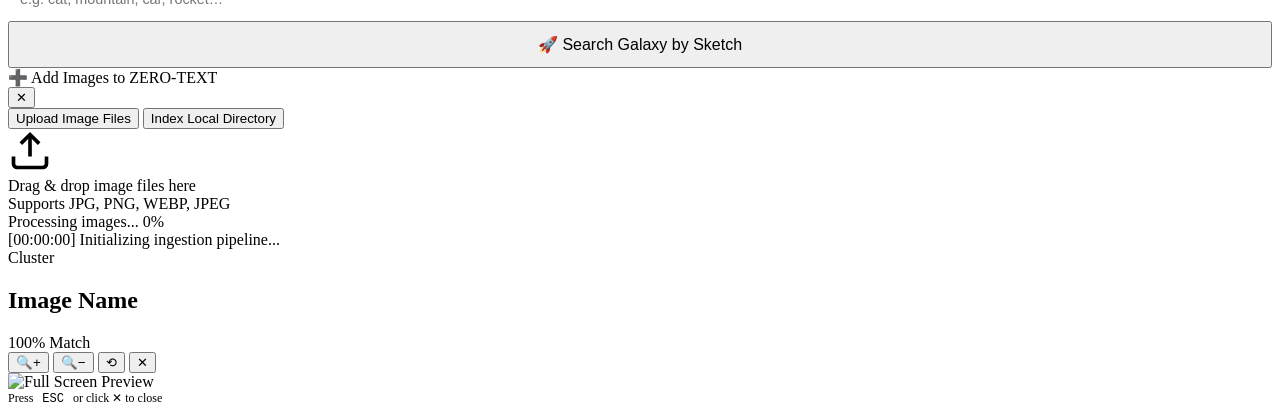
==== commit 261e46da: "In-Galaxy Smart Vocab Suggestions Included" ====
--- a/web/index.html
+++ b/web/index.html
@@ -1343,6 +1343,17 @@
       <button class="btn" id="weights-toggle-btn" title="Adjust hybrid scoring weights for CLIP, OCR, and Colour">
         <span>⚖️</span> Weights
       </button>
+    </div>
+
+    <!-- IN-GALAXY SMART VOCAB SUGGESTIONS -->
+    <div class="smart-vocab-bar" id="smart-vocab-bar">
+      <div class="vocab-lead" title="Vocabulary present in your image catalog">
+        <span class="vocab-sparkle">✦</span>
+        <span class="vocab-label">Smart Vocab</span>
+      </div>
+      <div class="smart-vocab-track" id="smart-vocab-track">
+        <!-- Rendered dynamically -->
+      </div>
     </div>
 
     <!-- AI Auto-Weight Decider & Preset Selectors -->
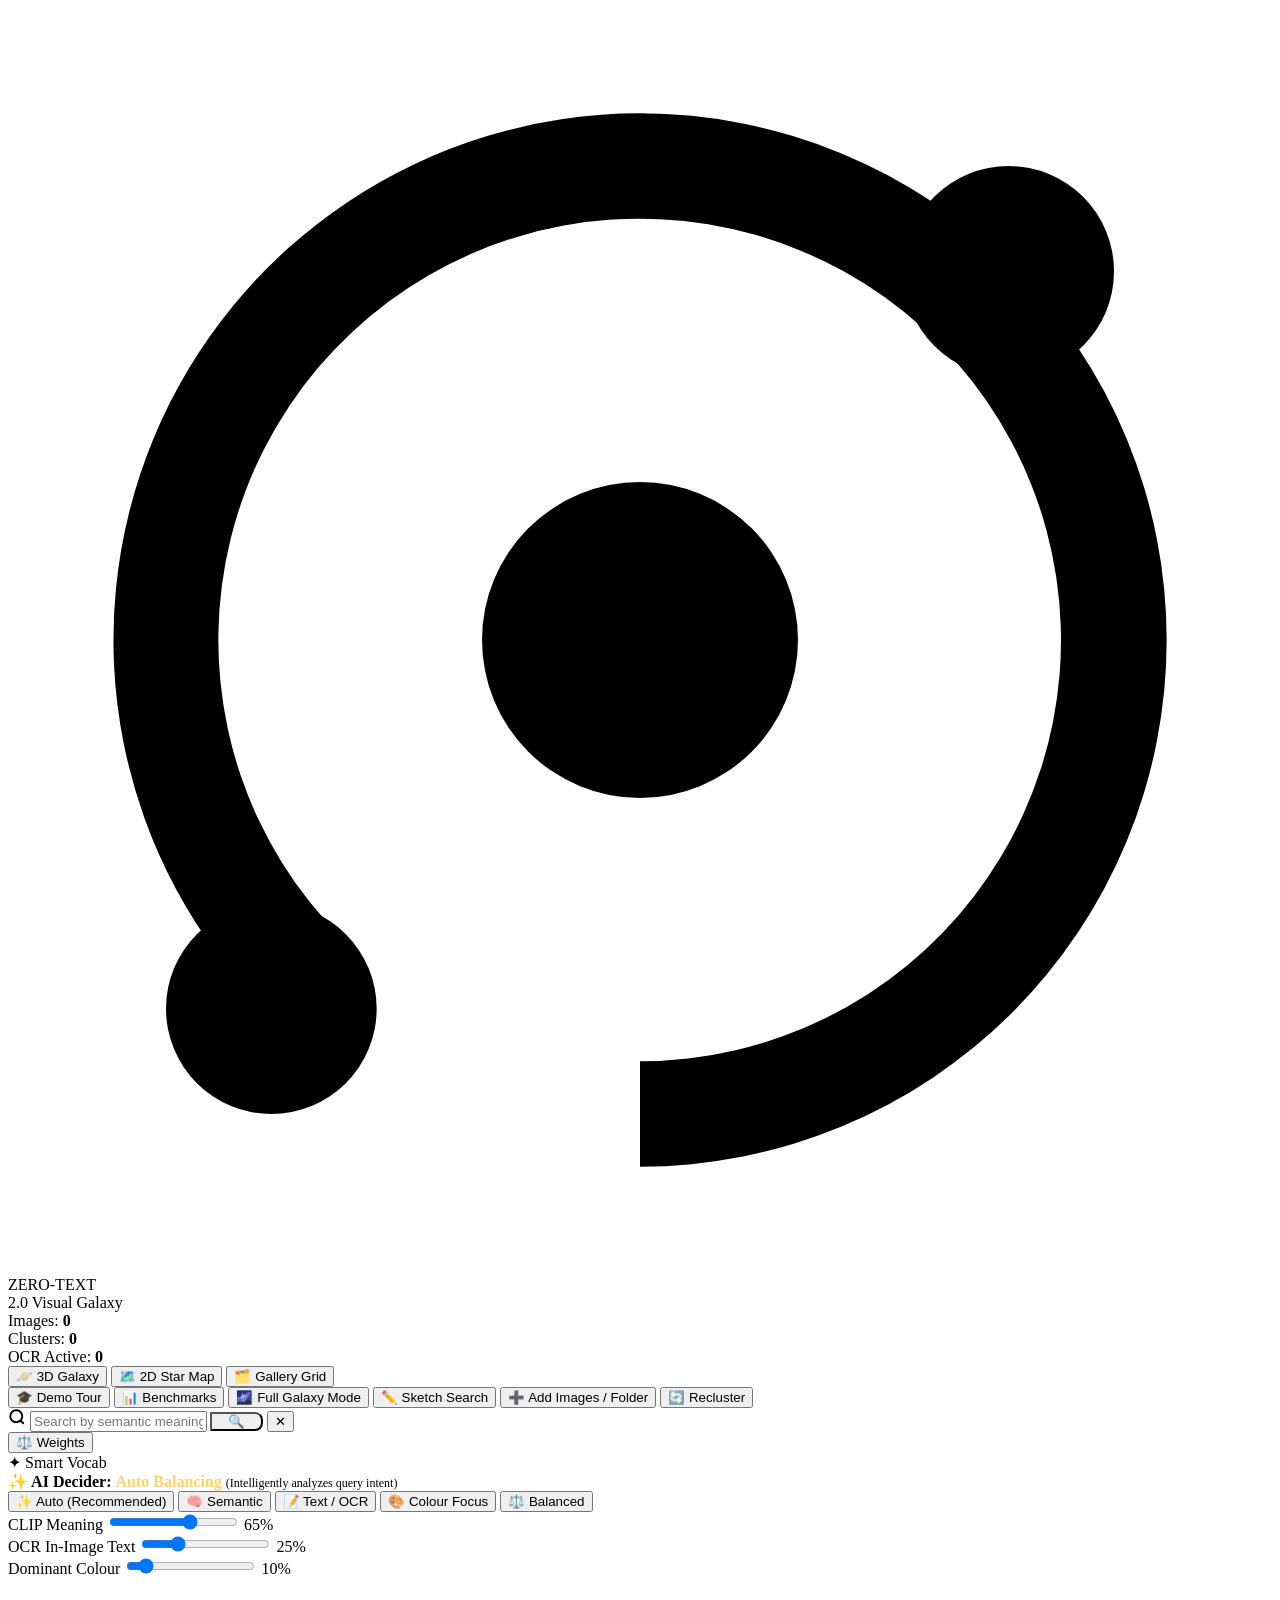
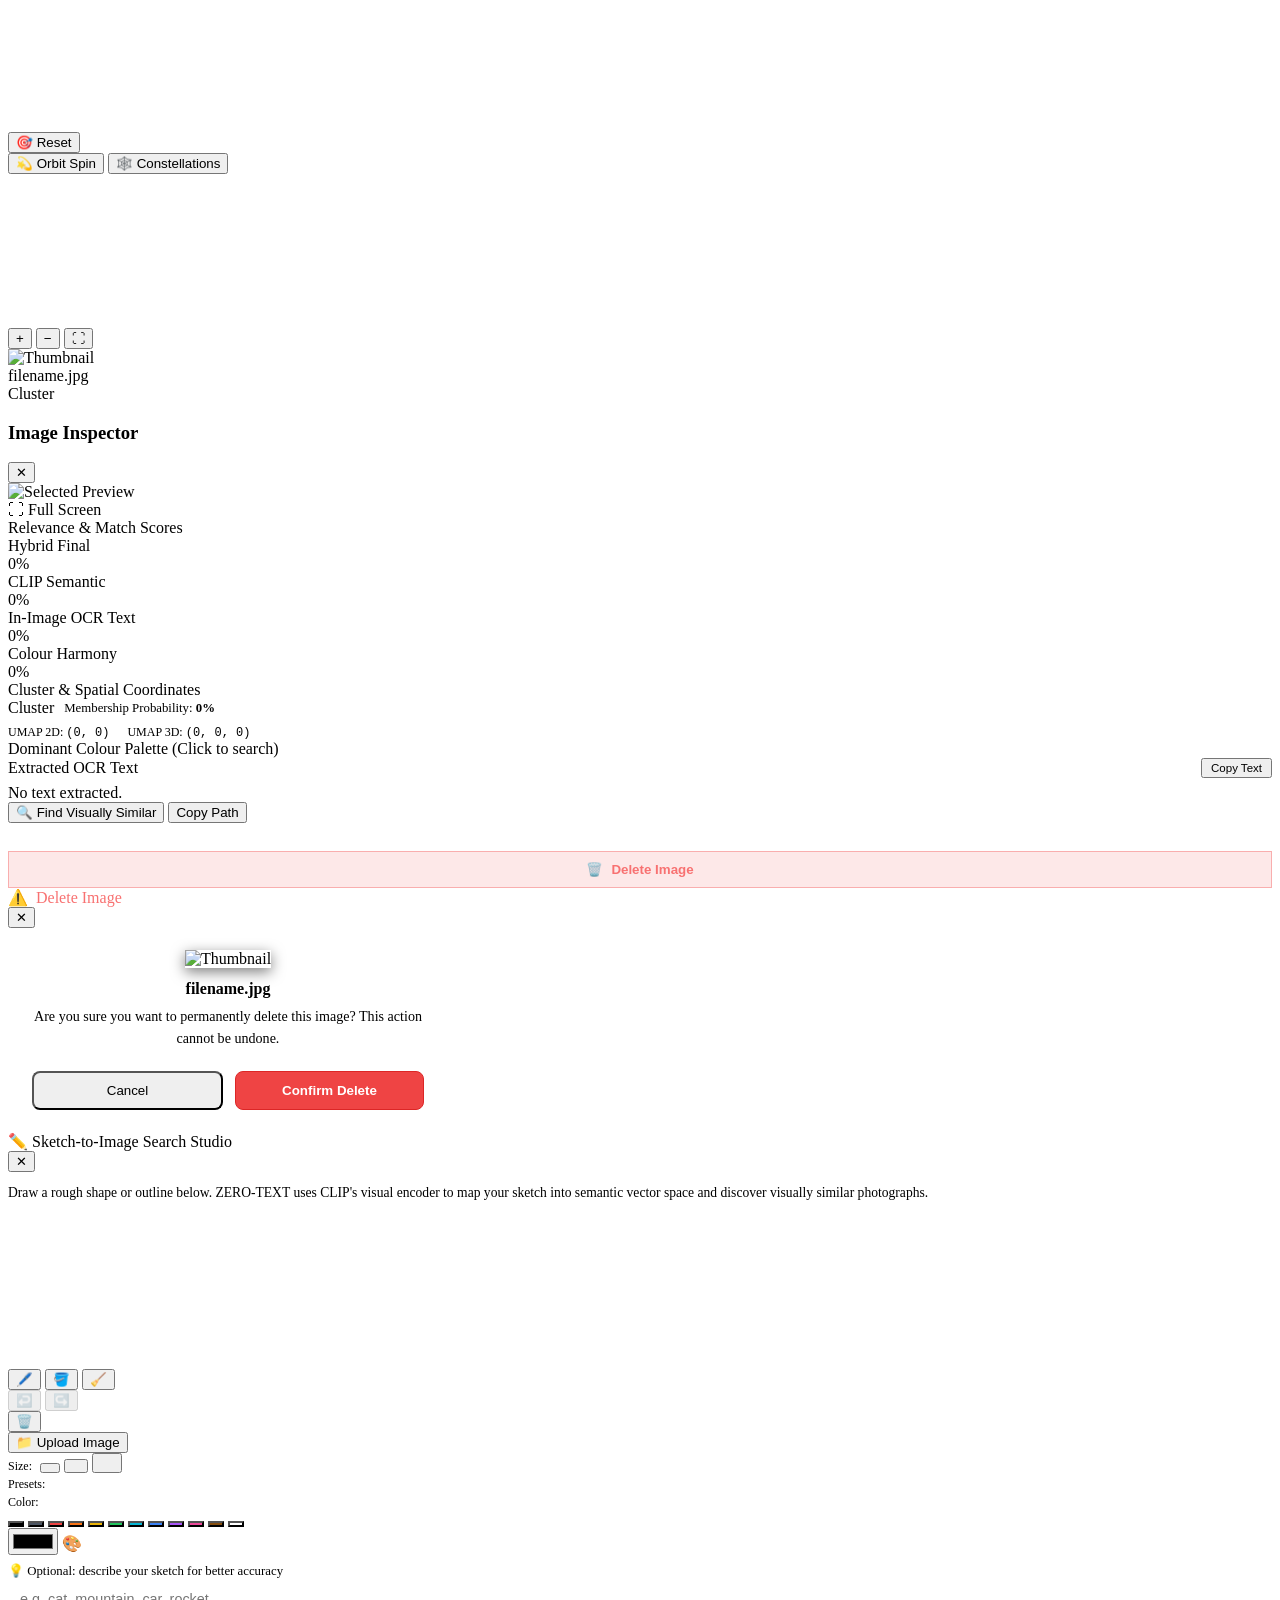
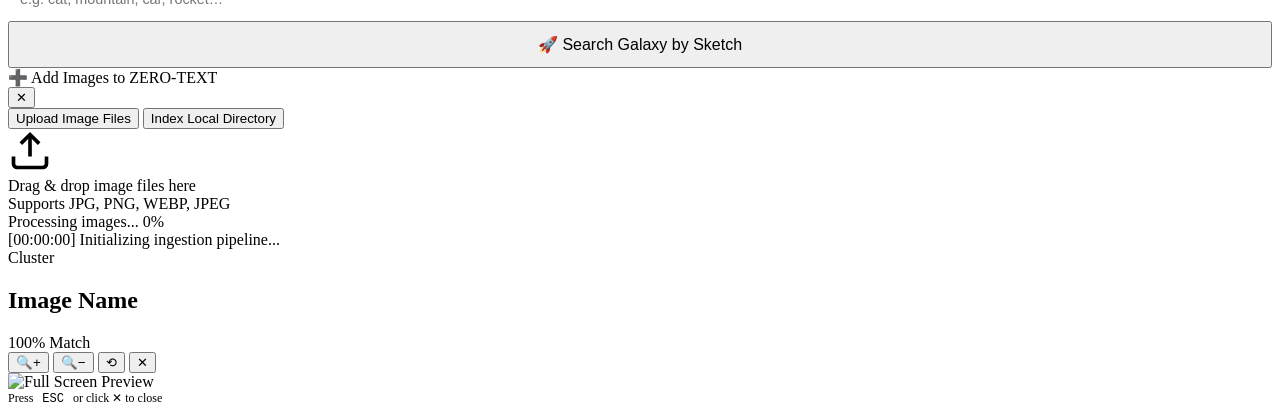
==== commit 53f7e305: "Demo tour and benchmarking added" ====
--- a/web/index.html
+++ b/web/index.html
@@ -9,6 +9,7 @@
   <link href="https://fonts.googleapis.com/css2?family=Space+Grotesk:wght@600;700;800;900&display=swap" rel="stylesheet">
   <link rel="stylesheet" href="/static/css/styles.css?v=2.6">
   <link rel="stylesheet" href="/static/css/arcade.css?v=2.6">
+  <link rel="stylesheet" href="/static/css/tour.css?v=1.0">
   <style id="arcade-embedded-styles">
 /* ============================================================
    SHADOWBOX ARCADE & RETRO CYBERPUNK INTEGRATION STYLESHEET
@@ -1302,6 +1303,12 @@
 
     <!-- Actions -->
     <div class="header-actions">
+      <button class="btn btn-tour-pulse" id="btn-start-tour" title="Launch Interactive Presentation Tour">
+        <span>🎓</span> Demo Tour
+      </button>
+      <button class="btn" id="btn-tour-benchmark" title="View Quantized Benchmarks & 100k Scaling Report" onclick="window.open('/api/benchmark', '_blank')">
+        <span>📊</span> Benchmarks
+      </button>
       <button class="btn" id="btn-toggle-search-bar" title="Toggle Search Bar on/off for full-screen 2D/3D visual galaxy exploration">
         <span>🌌</span> Full Galaxy Mode
       </button>
@@ -1951,15 +1958,19 @@
           <p style="font-size:0.85rem;color:var(--text-muted);margin-bottom:12px">
             Enter an absolute folder path on your computer. ZERO-TEXT will automatically crawl and index every image, extract CLIP embeddings, run RapidOCR, compute color palettes, and re-calculate the 2D/3D visual galaxy.
           </p>
-          <div class="dir-input-row">
+          <div class="dir-input-row" style="display:flex;gap:8px;align-items:center;">
             <input
               type="text"
               id="dir-input"
               class="dir-input"
+              style="flex:1;"
               placeholder="e.g. E:\Zero text AIML\data\sample_images or C:\Users\Username\Pictures"
               value="E:\Zero text AIML\data\sample_images"
             />
-            <button class="btn btn-primary" id="btn-scan-dir">Index Folder</button>
+            <button class="btn btn-secondary" id="btn-browse-dir" style="padding:10px 14px;white-space:nowrap;" title="Open native folder picker">
+              📁 Browse...
+            </button>
+            <button class="btn btn-primary" id="btn-scan-dir" style="white-space:nowrap;">Index Folder</button>
           </div>
         </div>
 
@@ -2018,6 +2029,7 @@
   <script src="/static/js/galaxy3d.js"></script>
   <script src="/static/js/galaxy2d.js"></script>
   <script src="/static/js/sketch.js"></script>
+  <script src="/static/js/tour.js"></script>
   <script src="/static/js/app.js"></script>
 </body>
 </html>
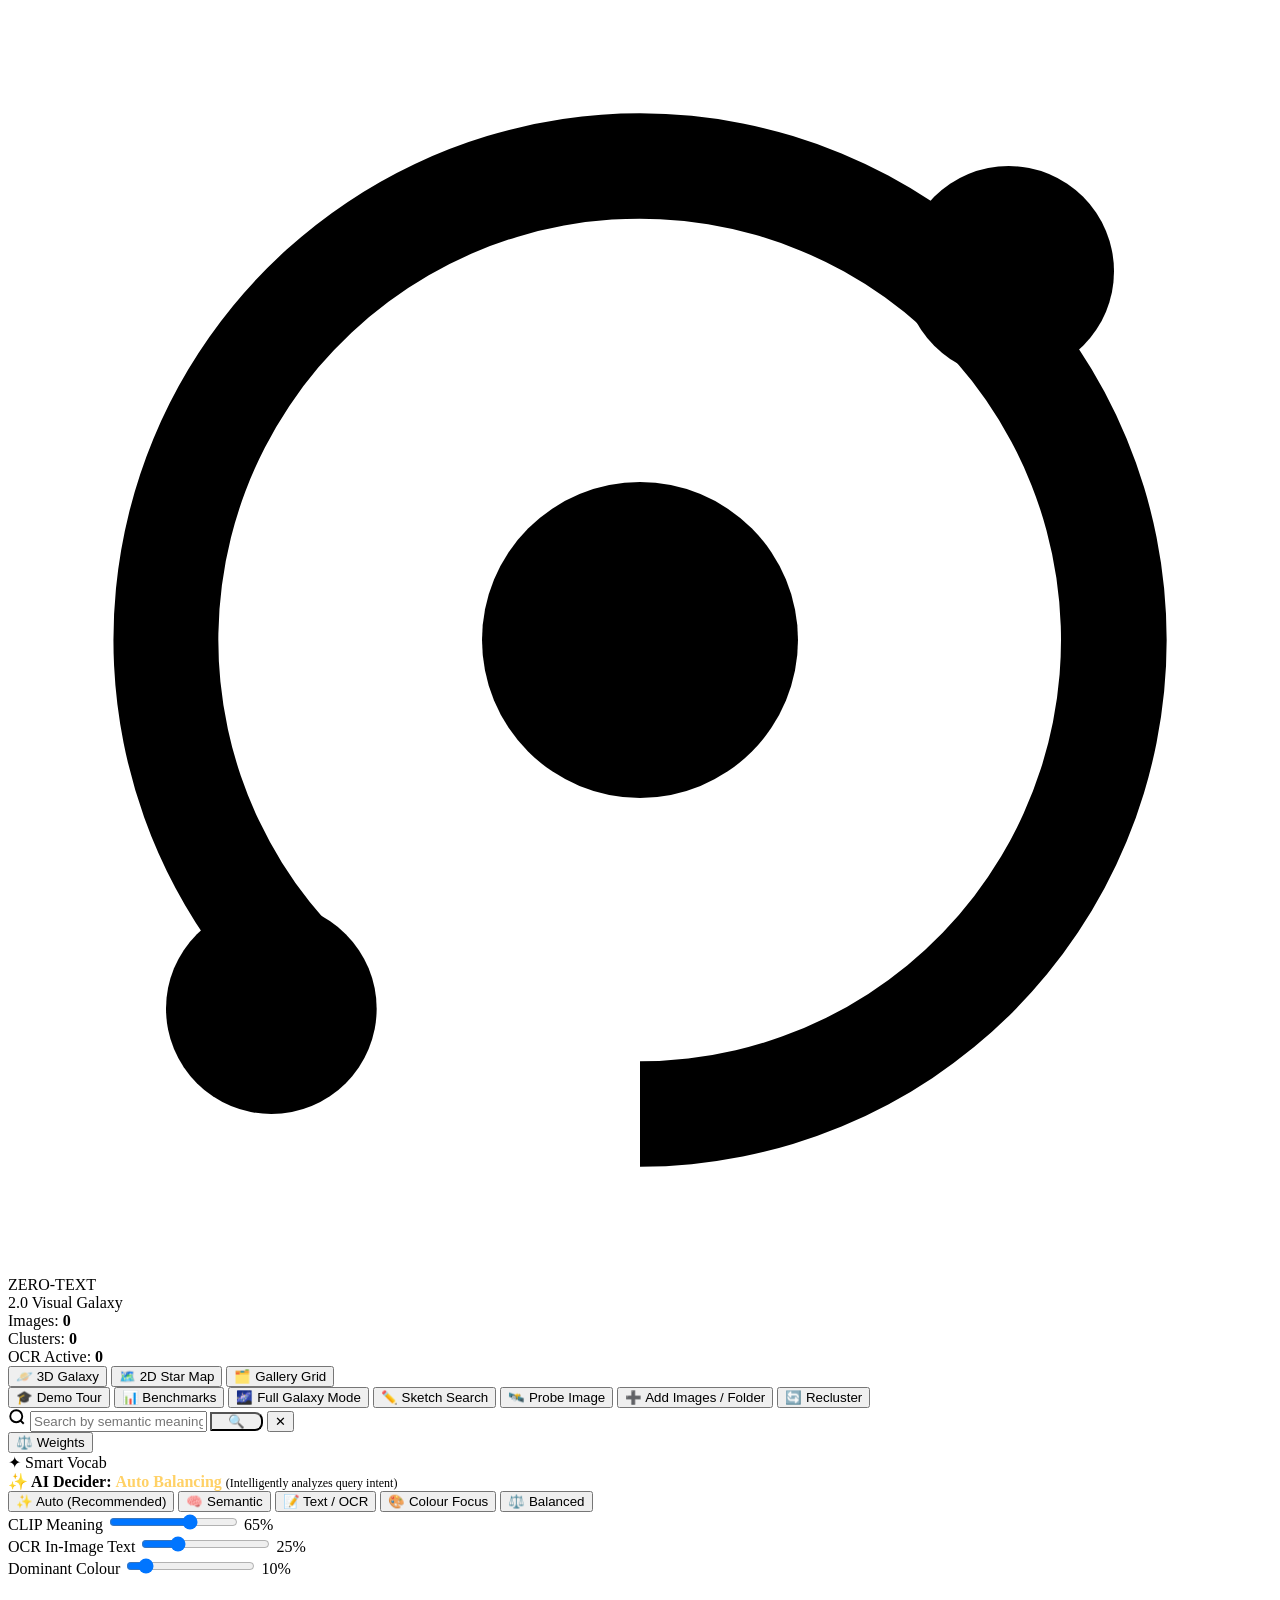
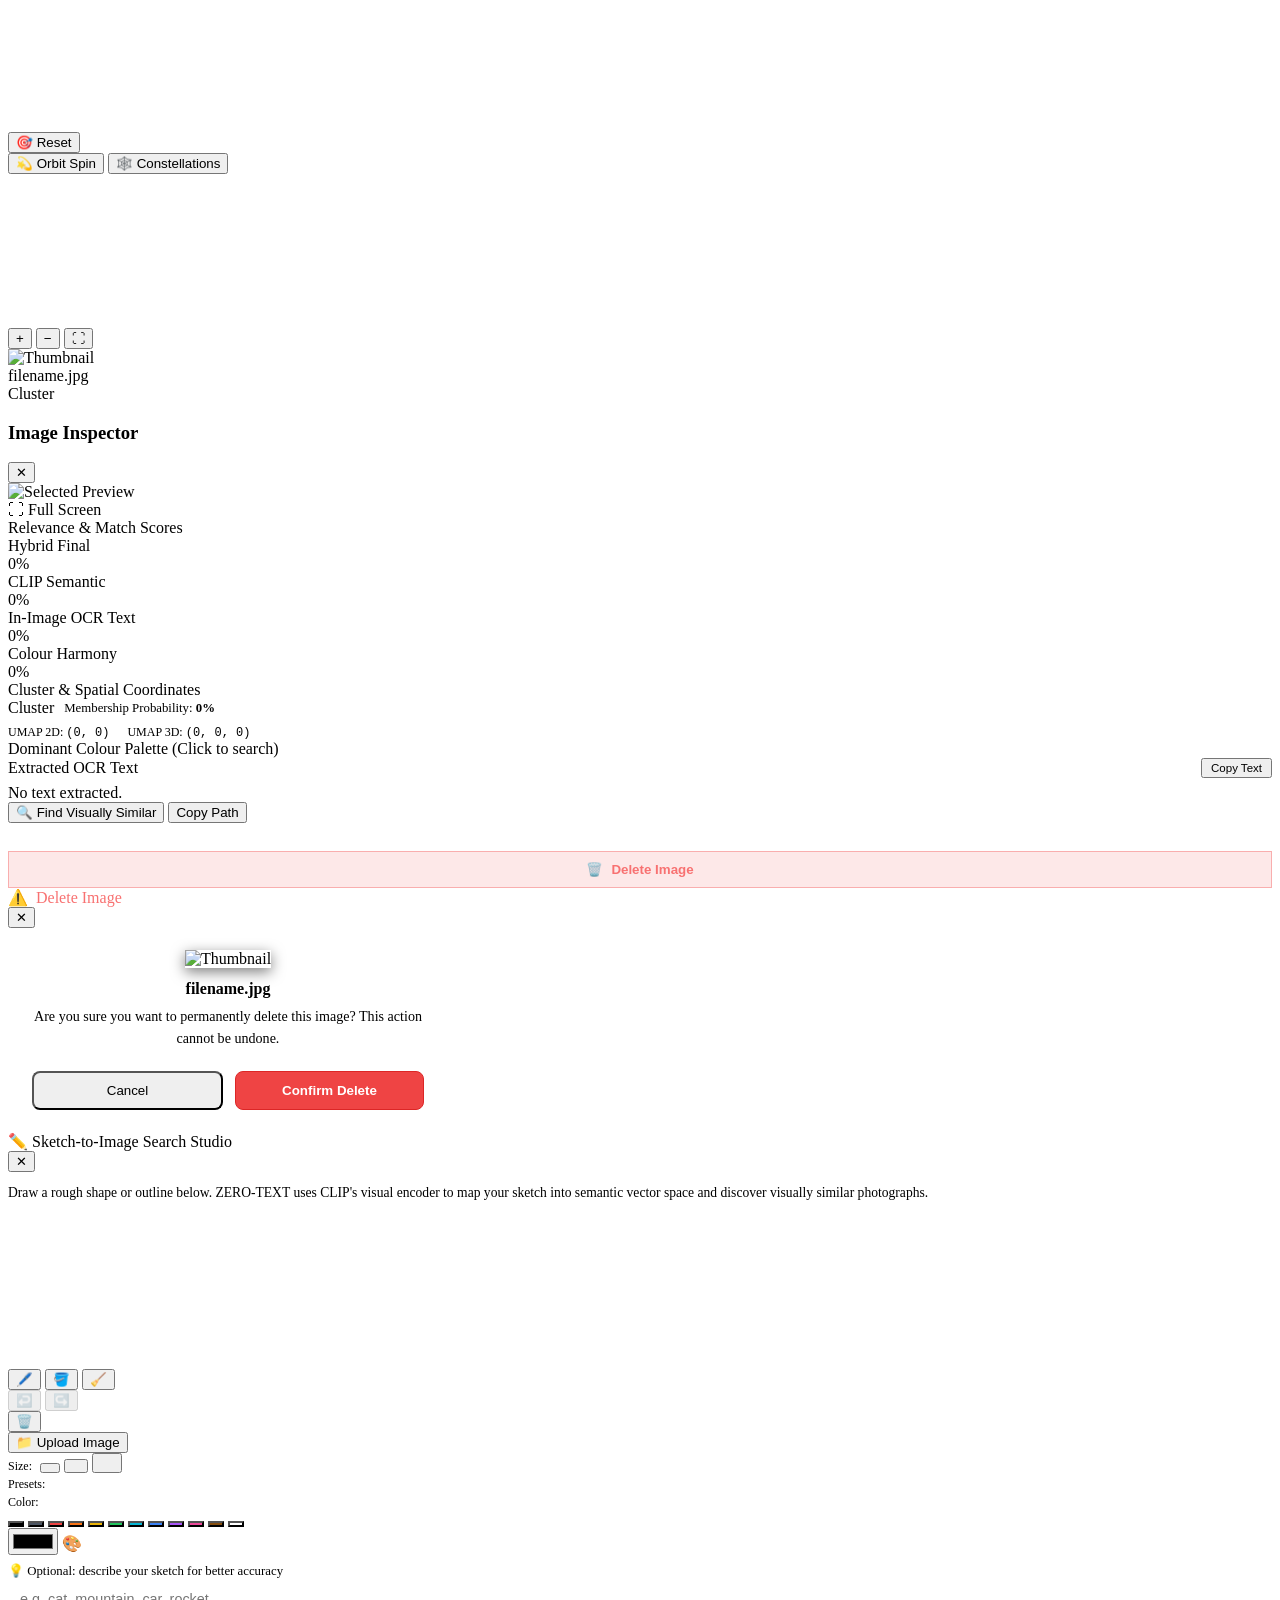
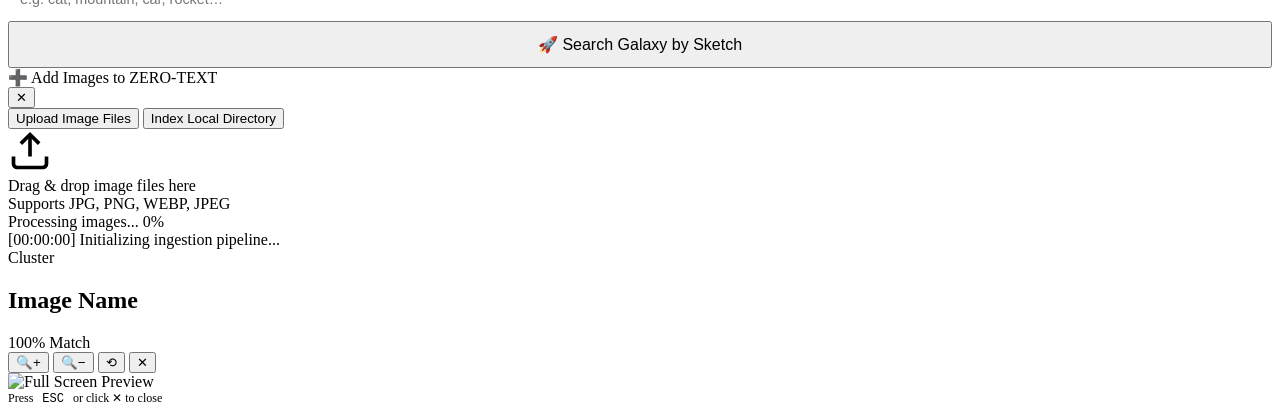
==== commit 5251d38c: "Fix tour spotlight stacking elevation and add 1-click Probe Image button" ====
--- a/web/index.html
+++ b/web/index.html
@@ -1306,7 +1306,7 @@
       <button class="btn btn-tour-pulse" id="btn-start-tour" title="Launch Interactive Presentation Tour">
         <span>🎓</span> Demo Tour
       </button>
-      <button class="btn" id="btn-tour-benchmark" title="View Quantized Benchmarks & 100k Scaling Report" onclick="window.open('/api/benchmark', '_blank')">
+      <button class="btn" id="btn-tour-benchmark" title="View Quantized Benchmarks & 100k Scaling Report">
         <span>📊</span> Benchmarks
       </button>
       <button class="btn" id="btn-toggle-search-bar" title="Toggle Search Bar on/off for full-screen 2D/3D visual galaxy exploration">
@@ -1314,6 +1314,9 @@
       </button>
       <button class="btn" id="btn-open-sketch" title="Draw a rough sketch to find visually similar images">
         <span>✏️</span> Sketch Search
+      </button>
+      <button class="btn" id="btn-probe-trigger" title="Drop or choose an image to probe the 3D galaxy" onclick="document.getElementById('probe-file-input').click()">
+        <span>🛰️</span> Probe Image
       </button>
       <button class="btn btn-primary" id="btn-open-add" title="Add individual image files or scan entire folders">
         <span>➕</span> Add Images / Folder
@@ -1421,6 +1424,8 @@
         </div>
         <h2 class="drop-title">DROP IMAGE TO PROBE GALAXY</h2>
         <p class="drop-desc">Real-time CLIP visual embedding projection • Instant cluster positioning & neighbor spotlight</p>
+        <button class="btn btn-sm btn-primary" id="btn-browse-probe-file" style="margin-top:14px; pointer-events:auto;" onclick="document.getElementById('probe-file-input').click()">📁 Or Click to Choose File</button>
+        <input type="file" id="probe-file-input" accept="image/*" style="display:none;" />
       </div>
     </div>
 
@@ -1992,6 +1997,178 @@
   </div>
 
   <!-- ============================================================
+       MODAL: QUANTITATIVE BENCHMARK & PERFORMANCE SUITE
+       ============================================================ -->
+  <div class="modal-overlay" id="modal-benchmark" style="display: none;">
+    <div class="modal-content" style="max-width: 920px; width: 92%; max-height: 90vh; overflow-y: auto;">
+      <div class="modal-header" style="display: flex; align-items: center; justify-content: space-between; border-bottom: 1px solid rgba(0,245,212,0.25); padding-bottom: 14px; margin-bottom: 18px;">
+        <div style="display:flex; align-items:center; gap:12px;">
+          <span style="font-size:1.8rem;">📊</span>
+          <div>
+            <h2 style="margin:0; font-size:1.4rem; color:#fff; font-family:'Space Grotesk', sans-serif;">System Benchmarks & Scalability Report</h2>
+            <span style="font-size:0.75rem; color:var(--accent-cyan); letter-spacing:0.1em; text-transform:uppercase;">100,000 Vectors • INT8 Quantization • Multimodal Latency</span>
+          </div>
+        </div>
+        <div style="display: flex; align-items: center; gap: 10px;">
+          <button class="btn btn-sm" id="btn-download-benchmark-pdf" style="background:rgba(0,245,212,0.15); border:1px solid rgba(0,245,212,0.4); color:#00f5d4;" title="Open Generated PDF Report">📄 View PDF</button>
+          <button class="close-btn" id="close-benchmark-btn" title="Close (ESC)">✕</button>
+        </div>
+      </div>
+
+      <div class="modal-body" id="benchmark-modal-body">
+        <!-- 1. KPI Highlights Grid -->
+        <div style="display:grid; grid-template-columns: repeat(auto-fit, minmax(200px, 1fr)); gap:14px; margin-bottom:24px;">
+          <div style="background:rgba(13,20,38,0.7); border:1px solid rgba(0,245,212,0.2); border-radius:12px; padding:16px; text-align:center;">
+            <div style="font-size:0.72rem; color:#8b9bb4; text-transform:uppercase; letter-spacing:0.08em;">100k FAISS Latency</div>
+            <div style="font-size:1.8rem; font-weight:900; color:#00f5d4; margin:4px 0;" id="bm-faiss-100k">14.94 ms</div>
+            <div style="font-size:0.75rem; color:#ffd166;">⚡ 66.9 QPS Throughput</div>
+          </div>
+          <div style="background:rgba(13,20,38,0.7); border:1px solid rgba(0,245,212,0.2); border-radius:12px; padding:16px; text-align:center;">
+            <div style="font-size:0.72rem; color:#8b9bb4; text-transform:uppercase; letter-spacing:0.08em;">INT8 Turbo Speedup</div>
+            <div style="font-size:1.8rem; font-weight:900; color:#ffd166; margin:4px 0;" id="bm-speedup">1.79×</div>
+            <div style="font-size:0.75rem; color:#00f5d4;">🚀 104.2ms vs 186.7ms FP32</div>
+          </div>
+          <div style="background:rgba(13,20,38,0.7); border:1px solid rgba(0,245,212,0.2); border-radius:12px; padding:16px; text-align:center;">
+            <div style="font-size:0.72rem; color:#8b9bb4; text-transform:uppercase; letter-spacing:0.08em;">Cosine Fidelity</div>
+            <div style="font-size:1.8rem; font-weight:900; color:#70e1d1; margin:4px 0;" id="bm-fidelity">0.8284</div>
+            <div style="font-size:0.75rem; color:#8b9bb4;">High semantic retention</div>
+          </div>
+          <div style="background:rgba(13,20,38,0.7); border:1px solid rgba(0,245,212,0.2); border-radius:12px; padding:16px; text-align:center;">
+            <div style="font-size:0.72rem; color:#8b9bb4; text-transform:uppercase; letter-spacing:0.08em;">Multimodal Hybrid Mean</div>
+            <div style="font-size:1.8rem; font-weight:900; color:#f72585; margin:4px 0;" id="bm-hybrid">787 ms</div>
+            <div style="font-size:0.75rem; color:#8b9bb4;">CLIP + OCR + Color + Rerank</div>
+          </div>
+        </div>
+
+        <!-- 2. FAISS Scaling Table -->
+        <div style="margin-bottom:24px;">
+          <h3 style="color:#00f5d4; font-size:1.05rem; margin-bottom:10px; display:flex; align-items:center; gap:8px;">
+            <span>📈</span> FAISS Index Search Scalability (100 to 100,000 Vectors)
+          </h3>
+          <div style="overflow-x:auto; background:rgba(10,15,30,0.6); border:1px solid rgba(255,255,255,0.08); border-radius:10px;">
+            <table style="width:100%; border-collapse:collapse; font-size:0.85rem; text-align:right;">
+              <thead>
+                <tr style="background:rgba(0,245,212,0.08); color:#00f5d4; border-bottom:1px solid rgba(0,245,212,0.2);">
+                  <th style="padding:10px 14px; text-align:left;">Corpus Size</th>
+                  <th style="padding:10px 14px;">Build Time</th>
+                  <th style="padding:10px 14px;">Mean Latency</th>
+                  <th style="padding:10px 14px;">P50</th>
+                  <th style="padding:10px 14px;">P95</th>
+                  <th style="padding:10px 14px;">P99</th>
+                  <th style="padding:10px 14px; color:#ffd166;">QPS</th>
+                  <th style="padding:10px 14px;">RAM</th>
+                </tr>
+              </thead>
+              <tbody id="bm-faiss-tbody">
+                <!-- Dynamically populated or fallback static -->
+                <tr style="border-bottom:1px solid rgba(255,255,255,0.05);">
+                  <td style="padding:8px 14px; text-align:left; font-weight:bold; color:#fff;">100</td>
+                  <td style="padding:8px 14px;">0.09 ms</td>
+                  <td style="padding:8px 14px; color:#00f5d4;">0.032 ms</td>
+                  <td style="padding:8px 14px;">0.026 ms</td>
+                  <td style="padding:8px 14px;">0.043 ms</td>
+                  <td style="padding:8px 14px;">0.097 ms</td>
+                  <td style="padding:8px 14px; color:#ffd166; font-weight:bold;">31,353</td>
+                  <td style="padding:8px 14px;">0.20 MB</td>
+                </tr>
+                <tr style="border-bottom:1px solid rgba(255,255,255,0.05);">
+                  <td style="padding:8px 14px; text-align:left; font-weight:bold; color:#fff;">1,000</td>
+                  <td style="padding:8px 14px;">1.04 ms</td>
+                  <td style="padding:8px 14px; color:#00f5d4;">0.088 ms</td>
+                  <td style="padding:8px 14px;">0.063 ms</td>
+                  <td style="padding:8px 14px;">0.168 ms</td>
+                  <td style="padding:8px 14px;">0.393 ms</td>
+                  <td style="padding:8px 14px; color:#ffd166; font-weight:bold;">11,340</td>
+                  <td style="padding:8px 14px;">1.95 MB</td>
+                </tr>
+                <tr style="border-bottom:1px solid rgba(255,255,255,0.05);">
+                  <td style="padding:8px 14px; text-align:left; font-weight:bold; color:#fff;">10,000</td>
+                  <td style="padding:8px 14px;">5.75 ms</td>
+                  <td style="padding:8px 14px; color:#00f5d4;">1.710 ms</td>
+                  <td style="padding:8px 14px;">1.529 ms</td>
+                  <td style="padding:8px 14px;">3.842 ms</td>
+                  <td style="padding:8px 14px;">4.590 ms</td>
+                  <td style="padding:8px 14px; color:#ffd166; font-weight:bold;">585</td>
+                  <td style="padding:8px 14px;">19.53 MB</td>
+                </tr>
+                <tr style="border-bottom:1px solid rgba(255,255,255,0.05);">
+                  <td style="padding:8px 14px; text-align:left; font-weight:bold; color:#fff;">50,000</td>
+                  <td style="padding:8px 14px;">35.41 ms</td>
+                  <td style="padding:8px 14px; color:#00f5d4;">9.389 ms</td>
+                  <td style="padding:8px 14px;">9.126 ms</td>
+                  <td style="padding:8px 14px;">12.968 ms</td>
+                  <td style="padding:8px 14px;">14.927 ms</td>
+                  <td style="padding:8px 14px; color:#ffd166; font-weight:bold;">107</td>
+                  <td style="padding:8px 14px;">97.66 MB</td>
+                </tr>
+                <tr style="background:rgba(0,245,212,0.05); font-weight:bold;">
+                  <td style="padding:8px 14px; text-align:left; color:#00f5d4;">100,000</td>
+                  <td style="padding:8px 14px;">72.63 ms</td>
+                  <td style="padding:8px 14px; color:#00f5d4;">14.943 ms</td>
+                  <td style="padding:8px 14px;">14.850 ms</td>
+                  <td style="padding:8px 14px;">17.665 ms</td>
+                  <td style="padding:8px 14px;">18.055 ms</td>
+                  <td style="padding:8px 14px; color:#ffd166;">67</td>
+                  <td style="padding:8px 14px;">195.31 MB</td>
+                </tr>
+              </tbody>
+            </table>
+          </div>
+        </div>
+
+        <!-- 3. Quantization & Pipeline Latency -->
+        <div style="display:grid; grid-template-columns: repeat(auto-fit, minmax(280px, 1fr)); gap:18px;">
+          <!-- Quantization -->
+          <div style="background:rgba(10,15,30,0.6); border:1px solid rgba(255,255,255,0.08); border-radius:10px; padding:16px;">
+            <h4 style="color:#ffd166; margin:0 0 12px 0; font-size:0.95rem;">⚡ INT8 Quantized Inference (Offline Turbo)</h4>
+            <div style="display:flex; flex-direction:column; gap:8px; font-size:0.85rem;">
+              <div style="display:flex; justify-content:space-between; border-bottom:1px solid rgba(255,255,255,0.05); padding-bottom:6px;">
+                <span style="color:#8b9bb4;">Standard FP32 Latency:</span>
+                <strong>186.72 ms (P95: 227.18 ms)</strong>
+              </div>
+              <div style="display:flex; justify-content:space-between; border-bottom:1px solid rgba(255,255,255,0.05); padding-bottom:6px;">
+                <span style="color:#00f5d4;">INT8 Quantized Latency:</span>
+                <strong style="color:#00f5d4;">104.20 ms (P95: 148.49 ms)</strong>
+              </div>
+              <div style="display:flex; justify-content:space-between; border-bottom:1px solid rgba(255,255,255,0.05); padding-bottom:6px;">
+                <span style="color:#8b9bb4;">Inference Speedup Factor:</span>
+                <strong style="color:#ffd166;">1.79× Faster</strong>
+              </div>
+              <div style="display:flex; justify-content:space-between;">
+                <span style="color:#8b9bb4;">Cosine Similarity Fidelity:</span>
+                <strong>0.8284</strong>
+              </div>
+            </div>
+          </div>
+
+          <!-- Pipeline breakdown -->
+          <div style="background:rgba(10,15,30,0.6); border:1px solid rgba(255,255,255,0.08); border-radius:10px; padding:16px;">
+            <h4 style="color:#f72585; margin:0 0 12px 0; font-size:0.95rem;">⏱️ End-to-End Multimodal Pipeline</h4>
+            <div style="display:flex; flex-direction:column; gap:8px; font-size:0.85rem;">
+              <div style="display:flex; justify-content:space-between; border-bottom:1px solid rgba(255,255,255,0.05); padding-bottom:6px;">
+                <span style="color:#8b9bb4;">Hybrid Search (CLIP+OCR+Color):</span>
+                <strong>787.3 ms (P95: 964.1 ms)</strong>
+              </div>
+              <div style="display:flex; justify-content:space-between; border-bottom:1px solid rgba(255,255,255,0.05); padding-bottom:6px;">
+                <span style="color:#8b9bb4;">Sketch Search (Line Drawing Head):</span>
+                <strong>341.5 ms (P95: 395.3 ms)</strong>
+              </div>
+              <div style="display:flex; justify-content:space-between; border-bottom:1px solid rgba(255,255,255,0.05); padding-bottom:6px;">
+                <span style="color:#8b9bb4;">Image Probe Telemetry:</span>
+                <strong>2,357 ms (P95: 3,018 ms)</strong>
+              </div>
+              <div style="display:flex; justify-content:space-between;">
+                <span style="color:#8b9bb4;">Benchmark Suite Duration:</span>
+                <strong style="color:#00f5d4;">40.95 seconds</strong>
+              </div>
+            </div>
+          </div>
+        </div>
+      </div>
+    </div>
+  </div>
+
+  <!-- ============================================================
        MODAL: FULL SCREEN IMAGE LIGHTBOX
        ============================================================ -->
   <div class="lightbox-overlay" id="modal-lightbox">
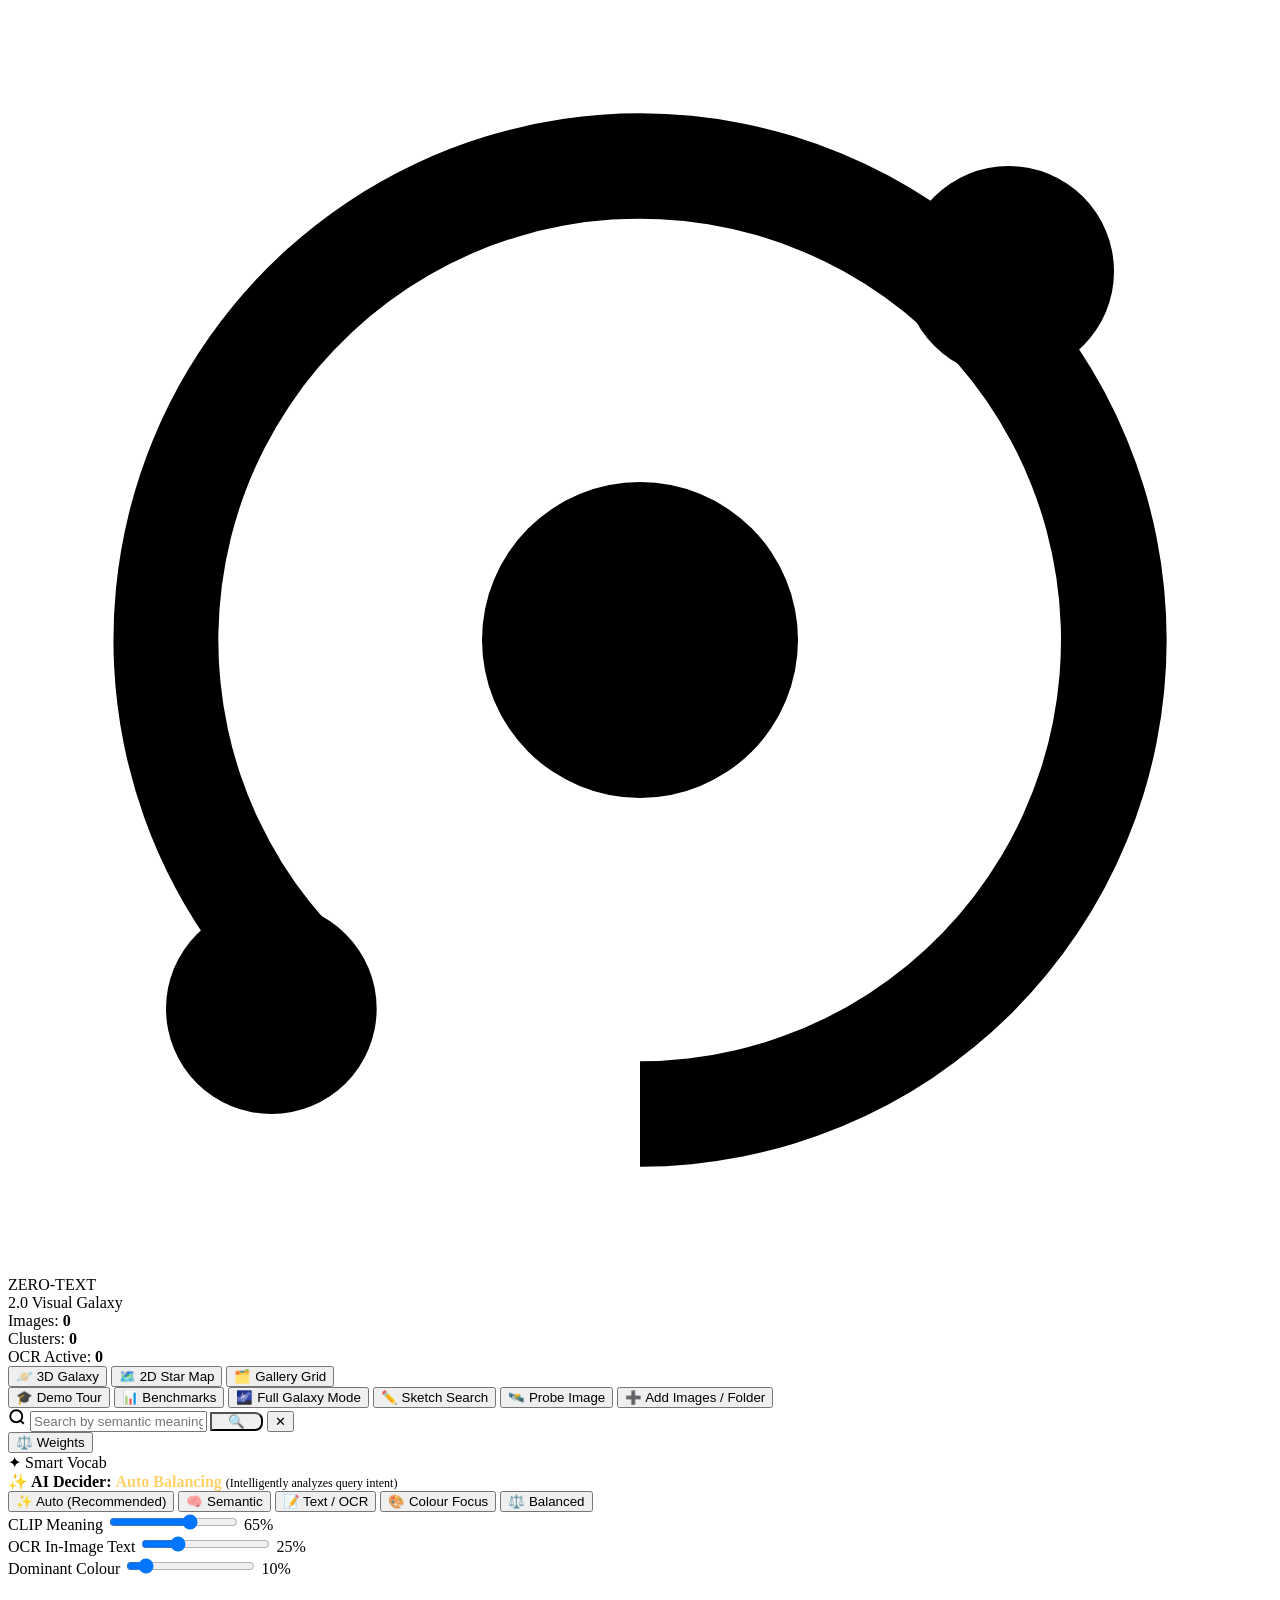
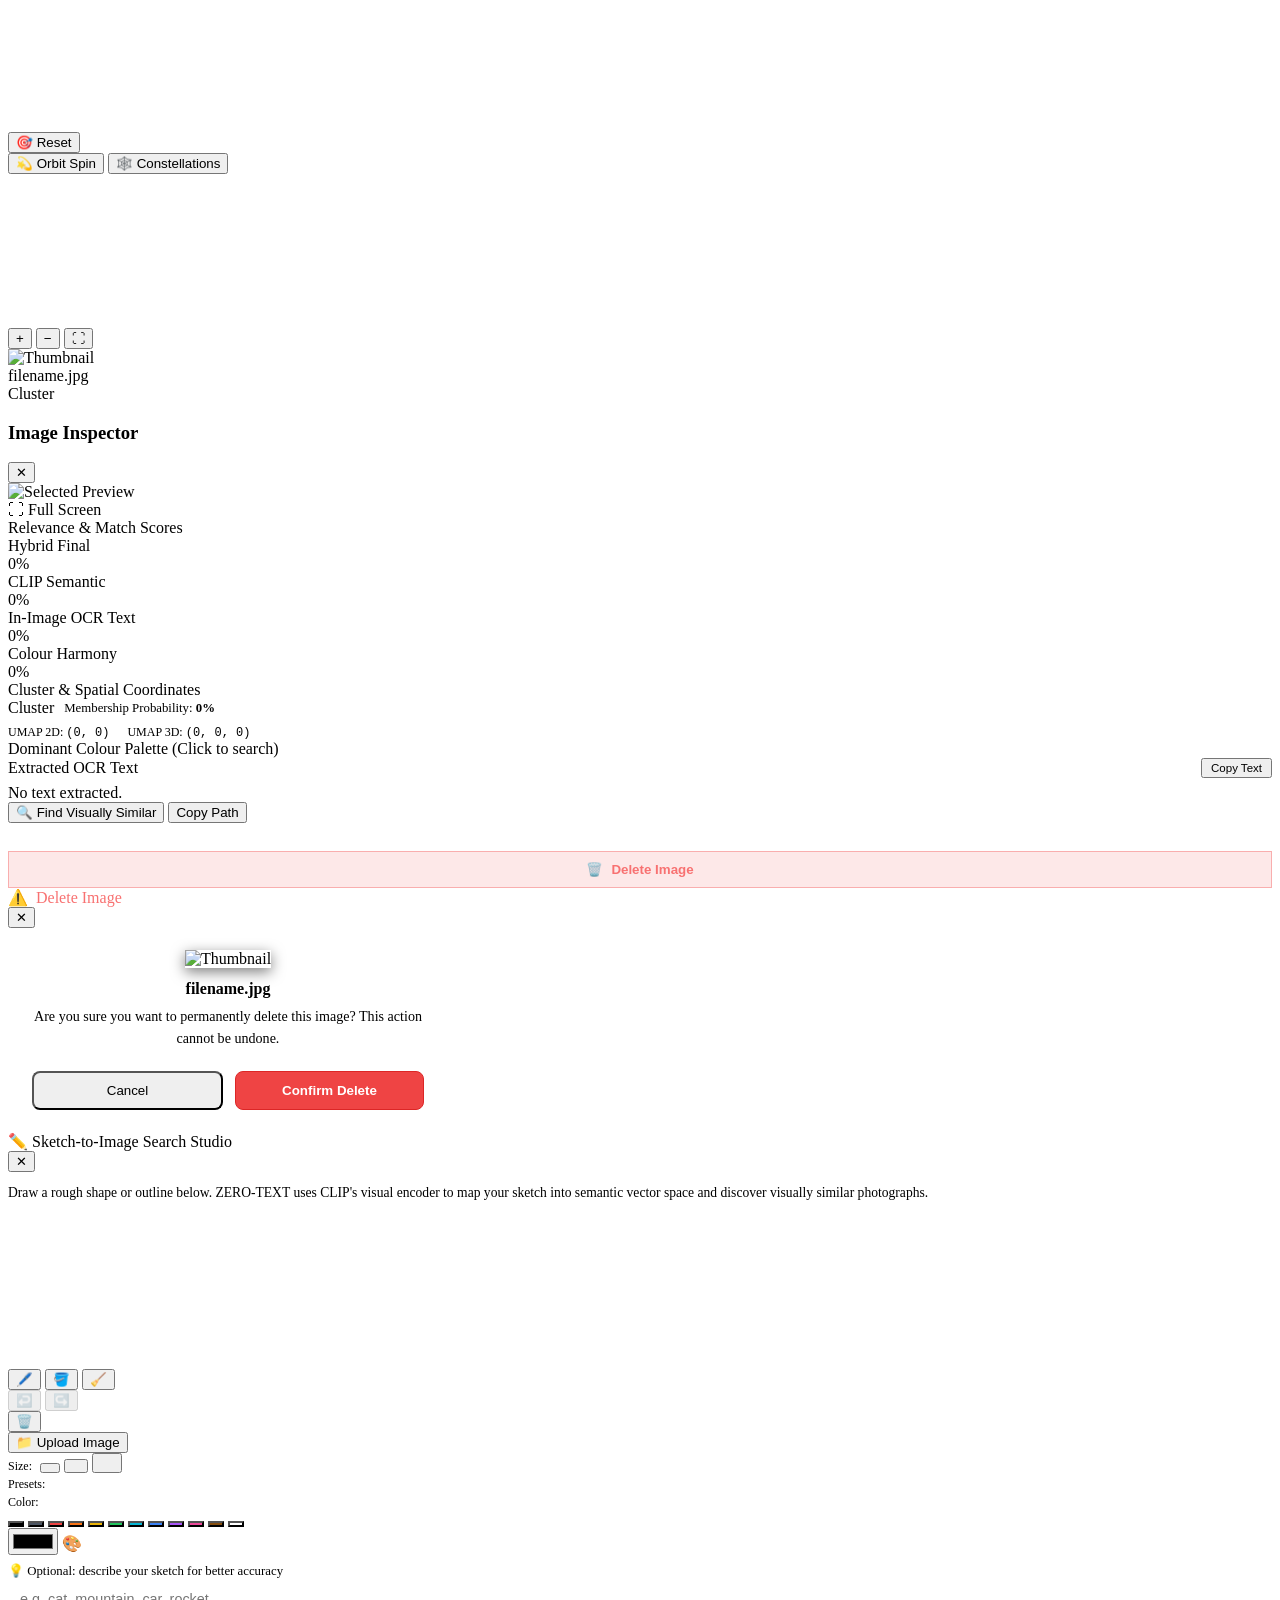
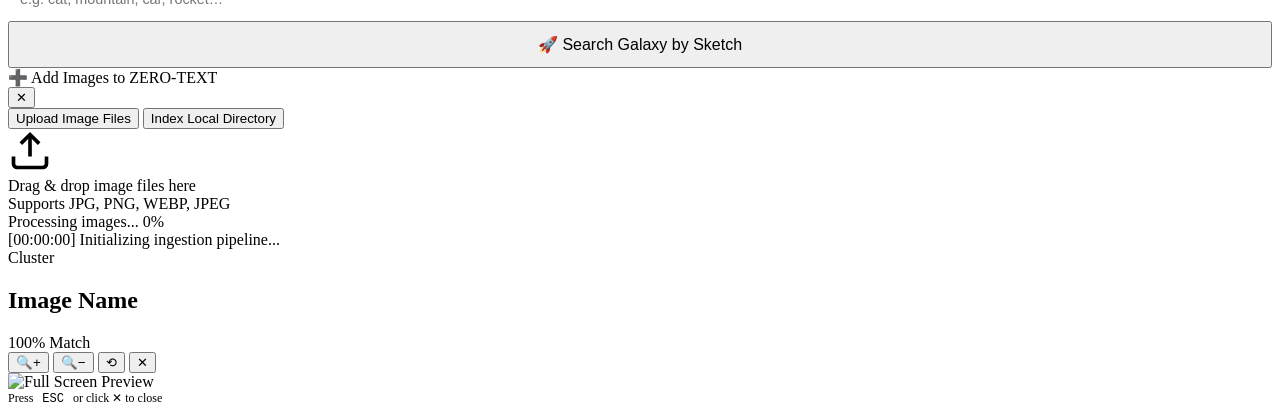
==== commit ec51e7ab: "Remove recluster button and View PDF button from benchmarks" ====
--- a/web/index.html
+++ b/web/index.html
@@ -1320,9 +1320,6 @@
       </button>
       <button class="btn btn-primary" id="btn-open-add" title="Add individual image files or scan entire folders">
         <span>➕</span> Add Images / Folder
-      </button>
-      <button class="btn" id="btn-recluster" title="Re-run UMAP (2D & 3D) and HDBSCAN clustering">
-        🔄 Recluster
       </button>
     </div>
   </header>
@@ -2010,7 +2007,6 @@
           </div>
         </div>
         <div style="display: flex; align-items: center; gap: 10px;">
-          <button class="btn btn-sm" id="btn-download-benchmark-pdf" style="background:rgba(0,245,212,0.15); border:1px solid rgba(0,245,212,0.4); color:#00f5d4;" title="Open Generated PDF Report">📄 View PDF</button>
           <button class="close-btn" id="close-benchmark-btn" title="Close (ESC)">✕</button>
         </div>
       </div>
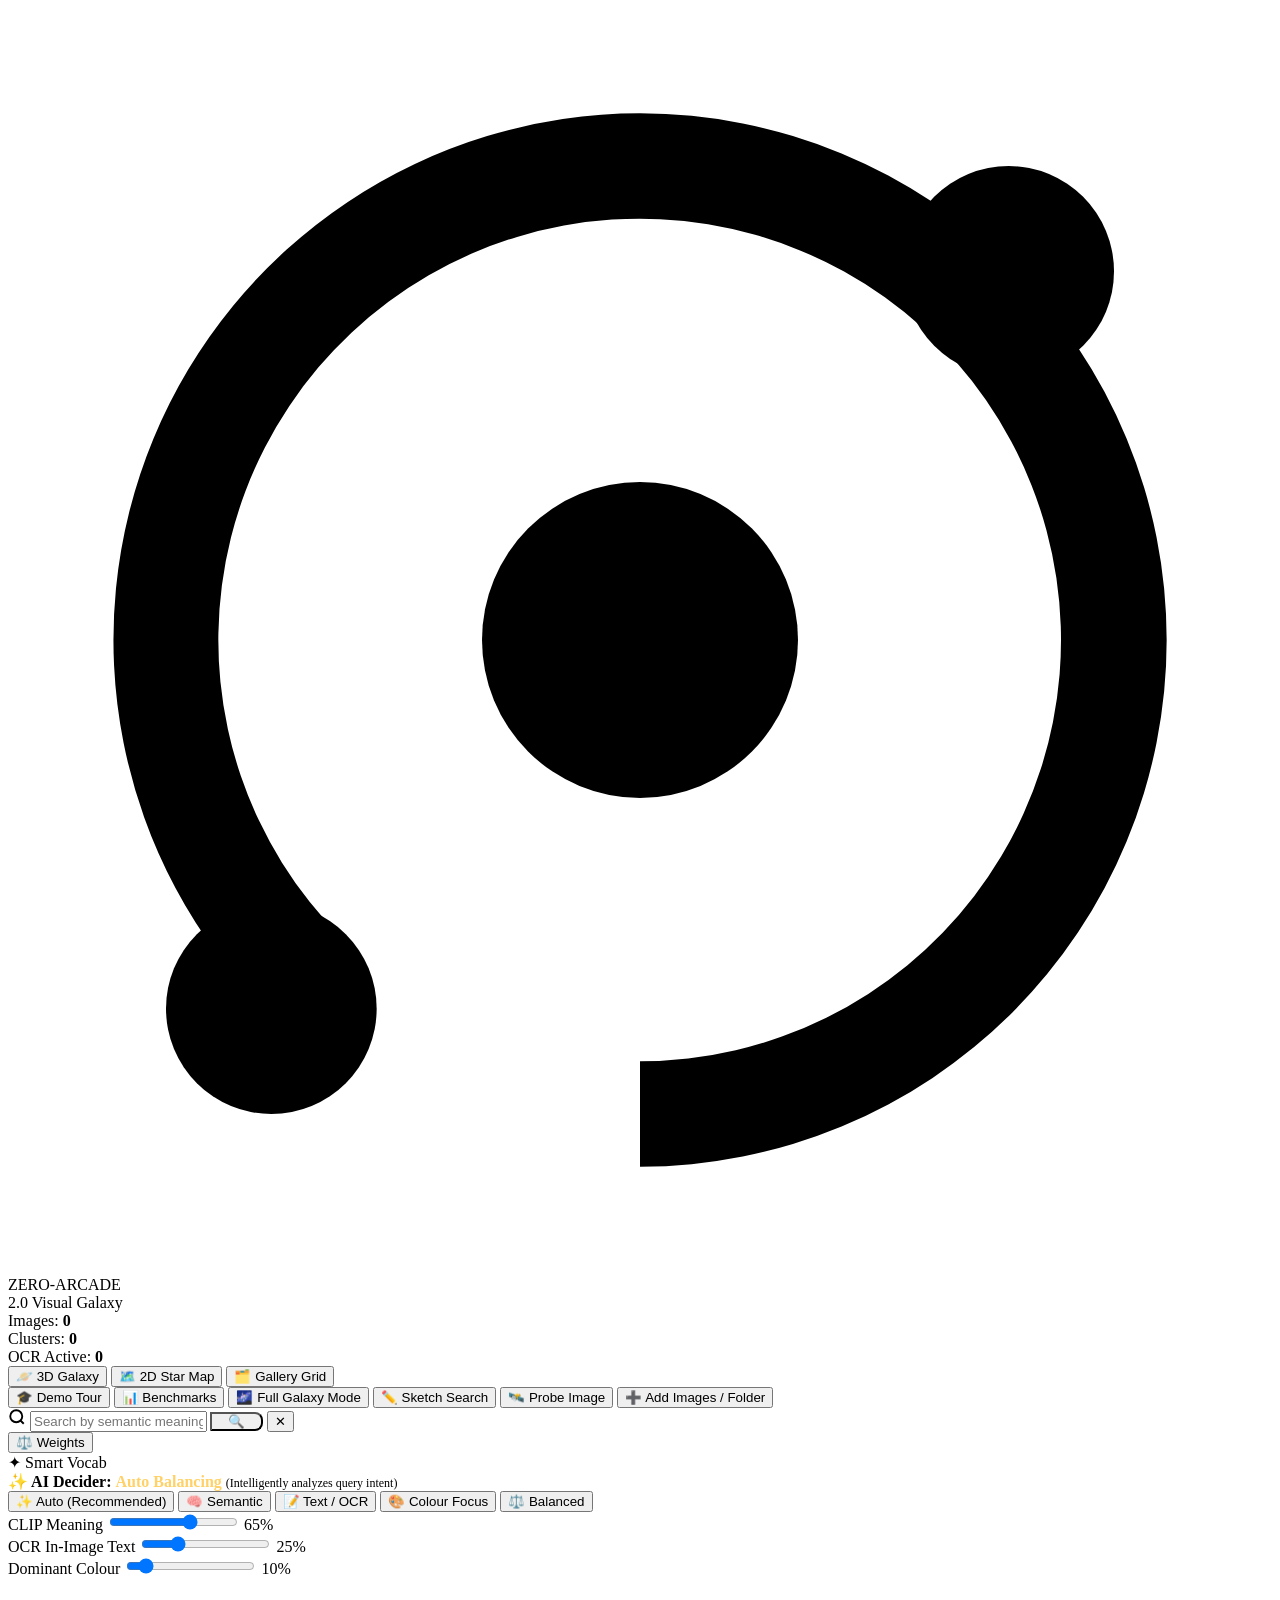
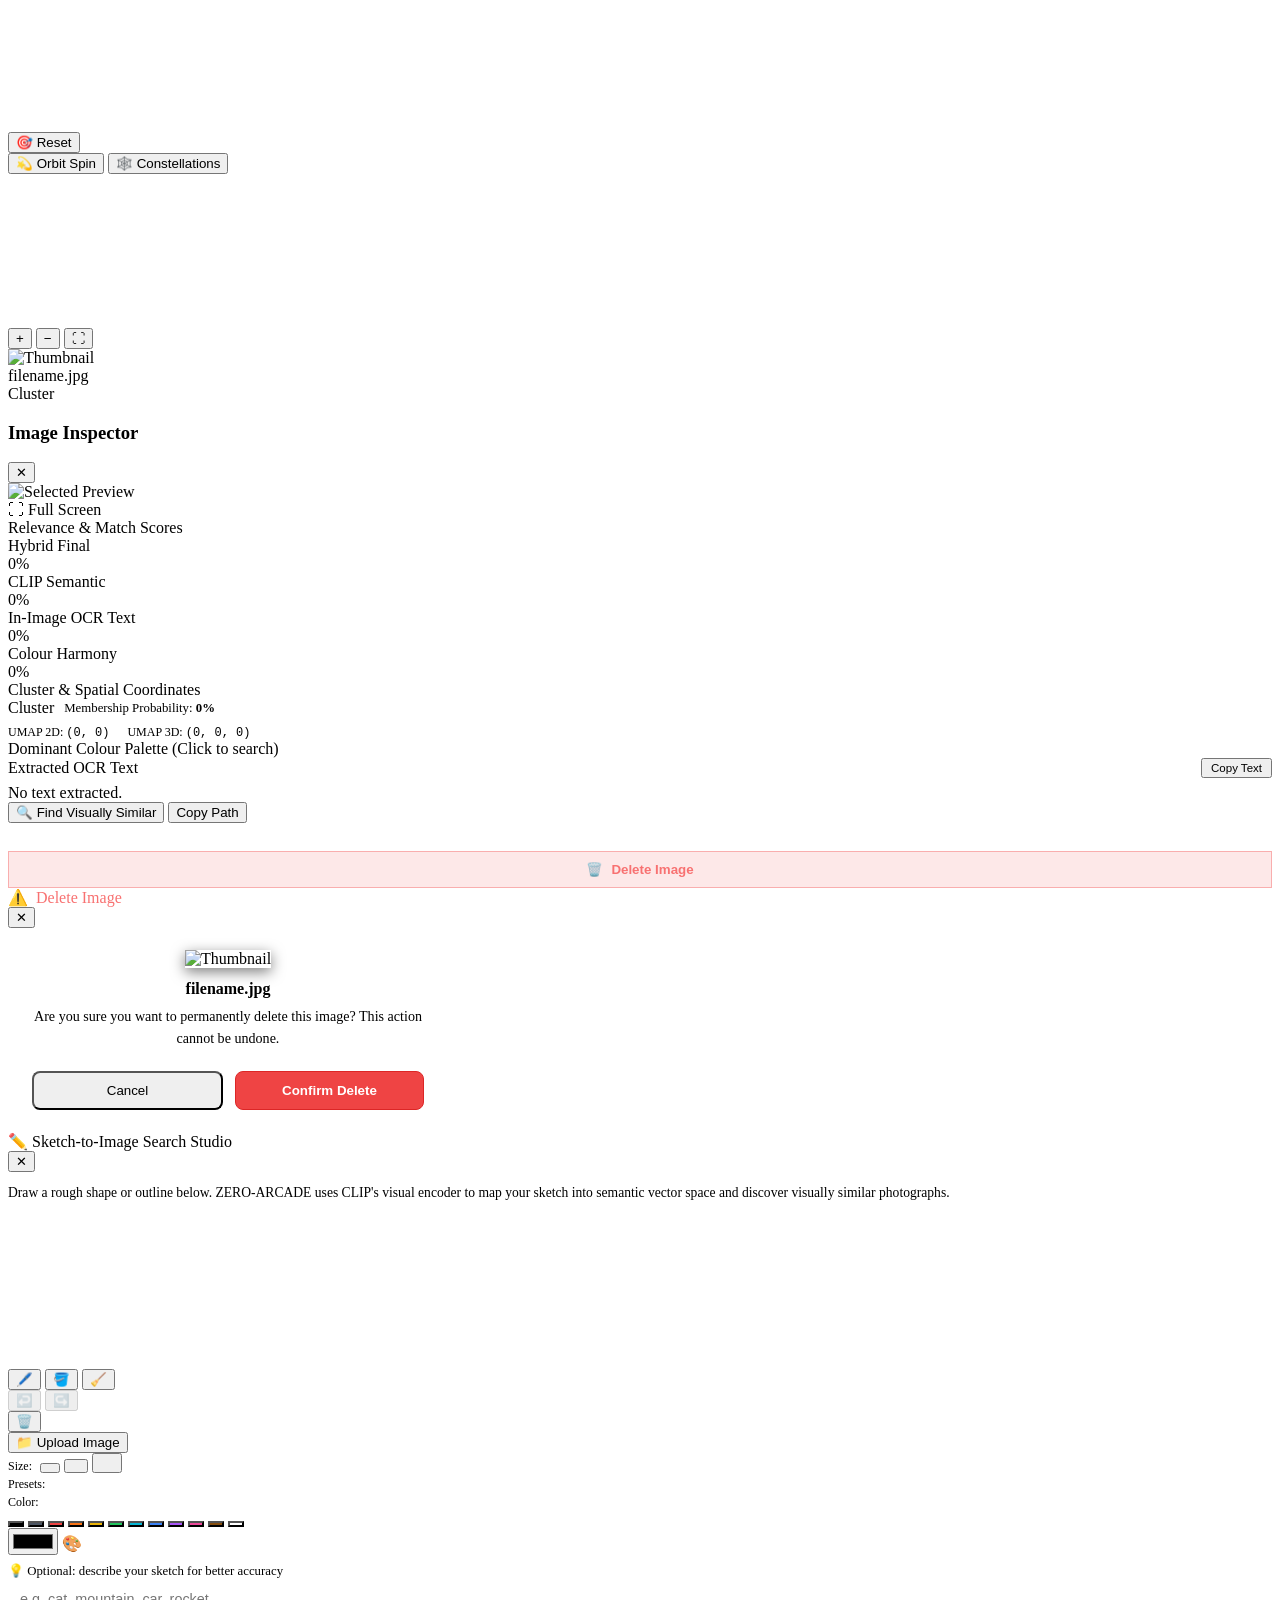
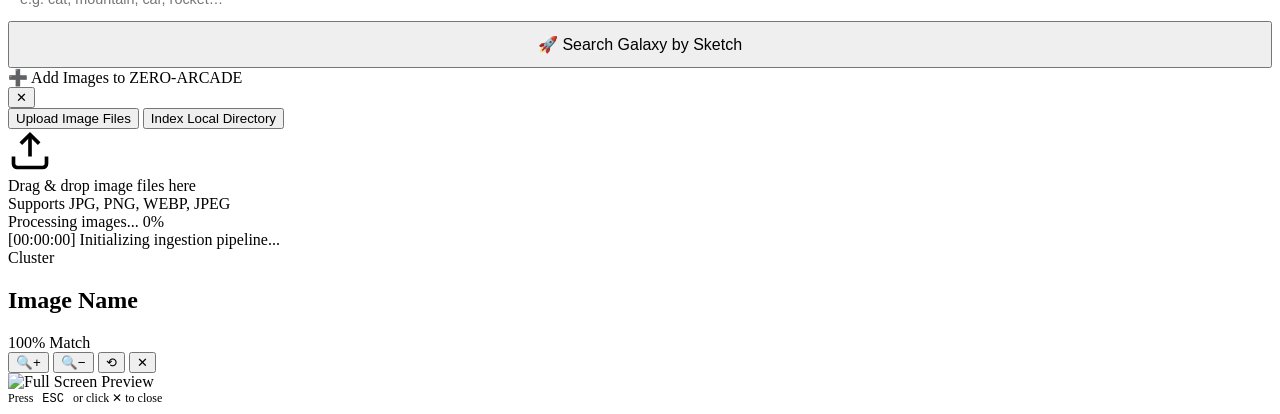
==== commit d807d7ad: "Update application brand name from ZERO-TEXT to ZERO-ARCADE" ====
--- a/web/index.html
+++ b/web/index.html
@@ -3,7 +3,7 @@
 <head>
   <meta charset="UTF-8">
   <meta name="viewport" content="width=device-width, initial-scale=1.0">
-  <title>ZERO-TEXT | 3D Visual Galaxy & Multimodal Explorer</title>
+  <title>ZERO-ARCADE | 3D Visual Galaxy & Multimodal Explorer</title>
   <link rel="preconnect" href="https://fonts.googleapis.com">
   <link rel="preconnect" href="https://fonts.gstatic.com" crossorigin>
   <link href="https://fonts.googleapis.com/css2?family=Space+Grotesk:wght@600;700;800;900&display=swap" rel="stylesheet">
@@ -1266,7 +1266,7 @@
         </svg>
       </div>
       <div>
-        <div class="brand-title">ZERO-TEXT</div>
+        <div class="brand-title">ZERO-ARCADE</div>
       </div>
       <span class="brand-badge">2.0 Visual Galaxy</span>
     </div>
@@ -1840,7 +1840,7 @@
       </div>
       <div class="modal-body">
         <p style="font-size:0.85rem;color:var(--text-muted)">
-          Draw a rough shape or outline below. ZERO-TEXT uses CLIP's visual encoder to map your sketch into semantic vector space and discover visually similar photographs.
+          Draw a rough shape or outline below. ZERO-ARCADE uses CLIP's visual encoder to map your sketch into semantic vector space and discover visually similar photographs.
         </p>
 
         <!-- Canvas -->
@@ -1929,7 +1929,7 @@
     <div class="modal-card">
       <div class="modal-header">
         <div class="modal-title">
-          <span>➕</span> Add Images to ZERO-TEXT
+          <span>➕</span> Add Images to ZERO-ARCADE
         </div>
         <button class="close-btn" id="close-add-btn">✕</button>
       </div>
@@ -1958,7 +1958,7 @@
         <!-- 2. Scan Directory -->
         <div id="body-scan-dir" style="display:none">
           <p style="font-size:0.85rem;color:var(--text-muted);margin-bottom:12px">
-            Enter an absolute folder path on your computer. ZERO-TEXT will automatically crawl and index every image, extract CLIP embeddings, run RapidOCR, compute color palettes, and re-calculate the 2D/3D visual galaxy.
+            Enter an absolute folder path on your computer. ZERO-ARCADE will automatically crawl and index every image, extract CLIP embeddings, run RapidOCR, compute color palettes, and re-calculate the 2D/3D visual galaxy.
           </p>
           <div class="dir-input-row" style="display:flex;gap:8px;align-items:center;">
             <input
